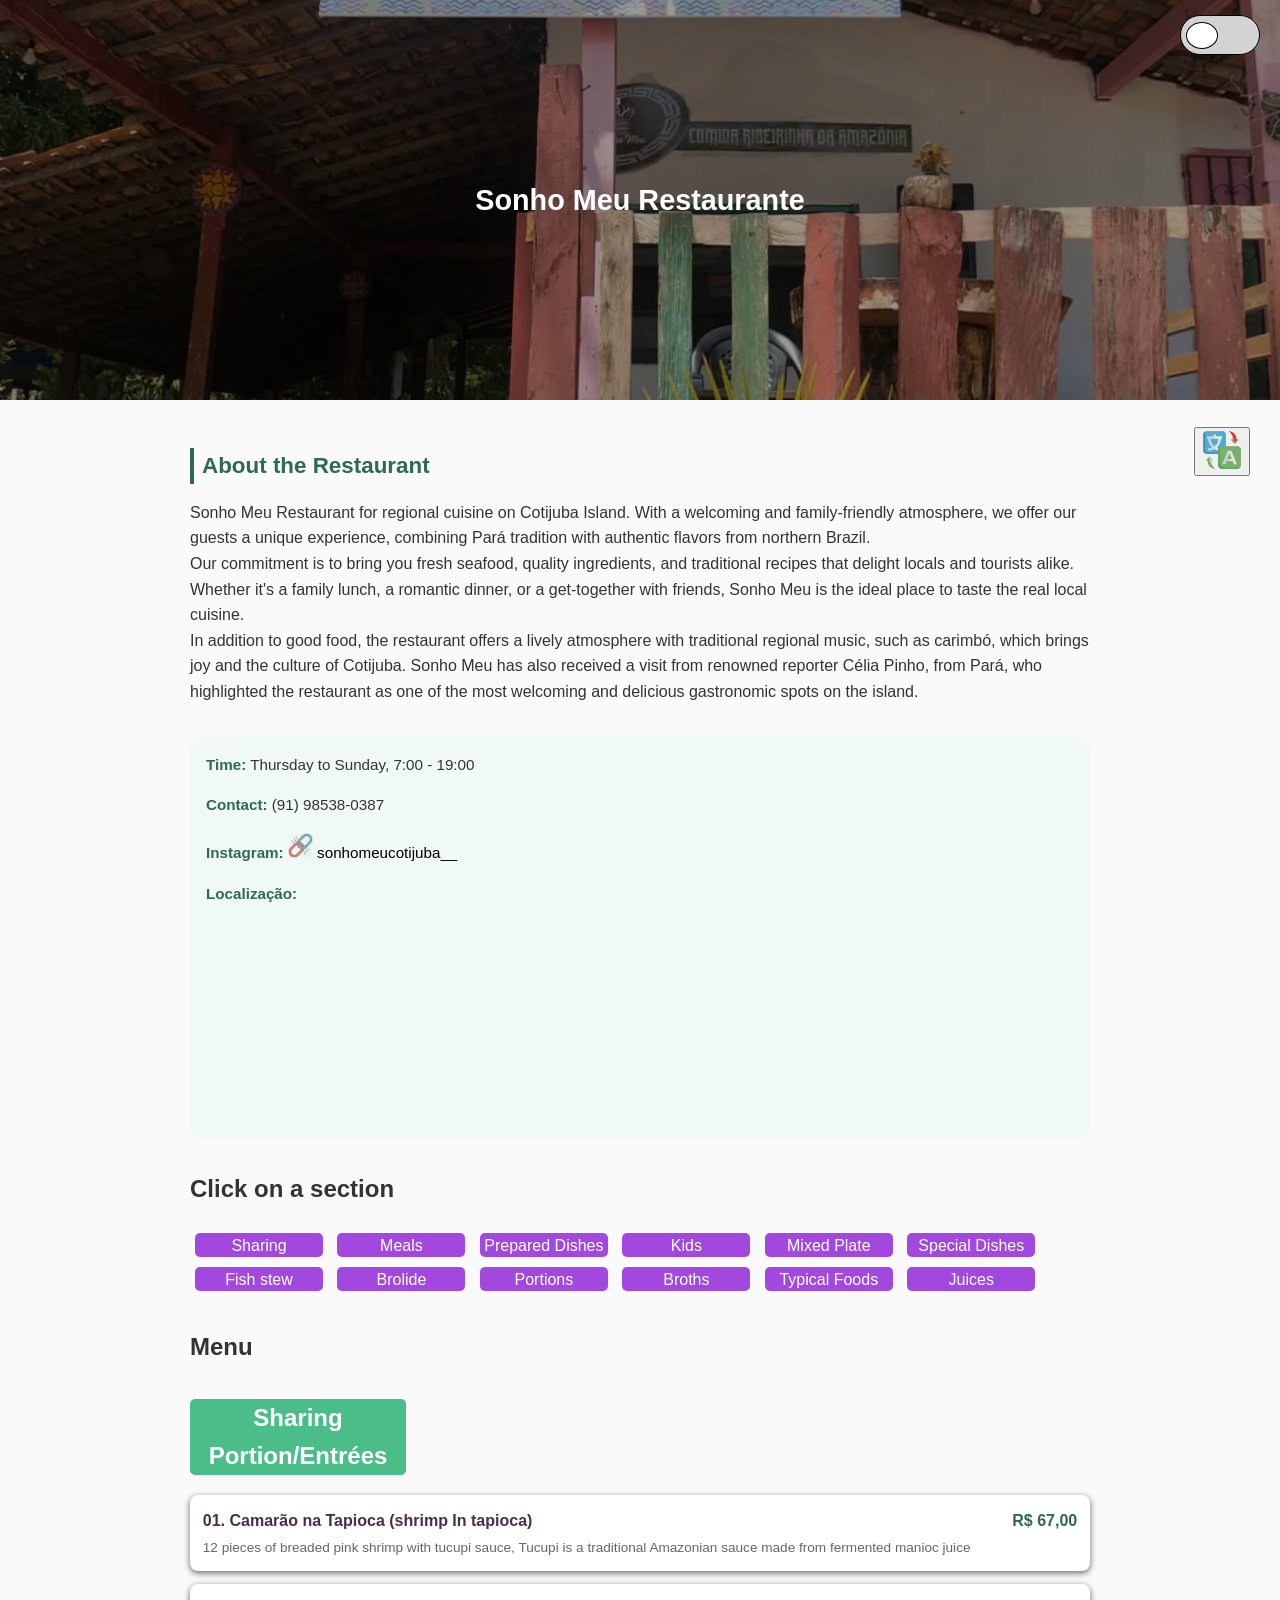
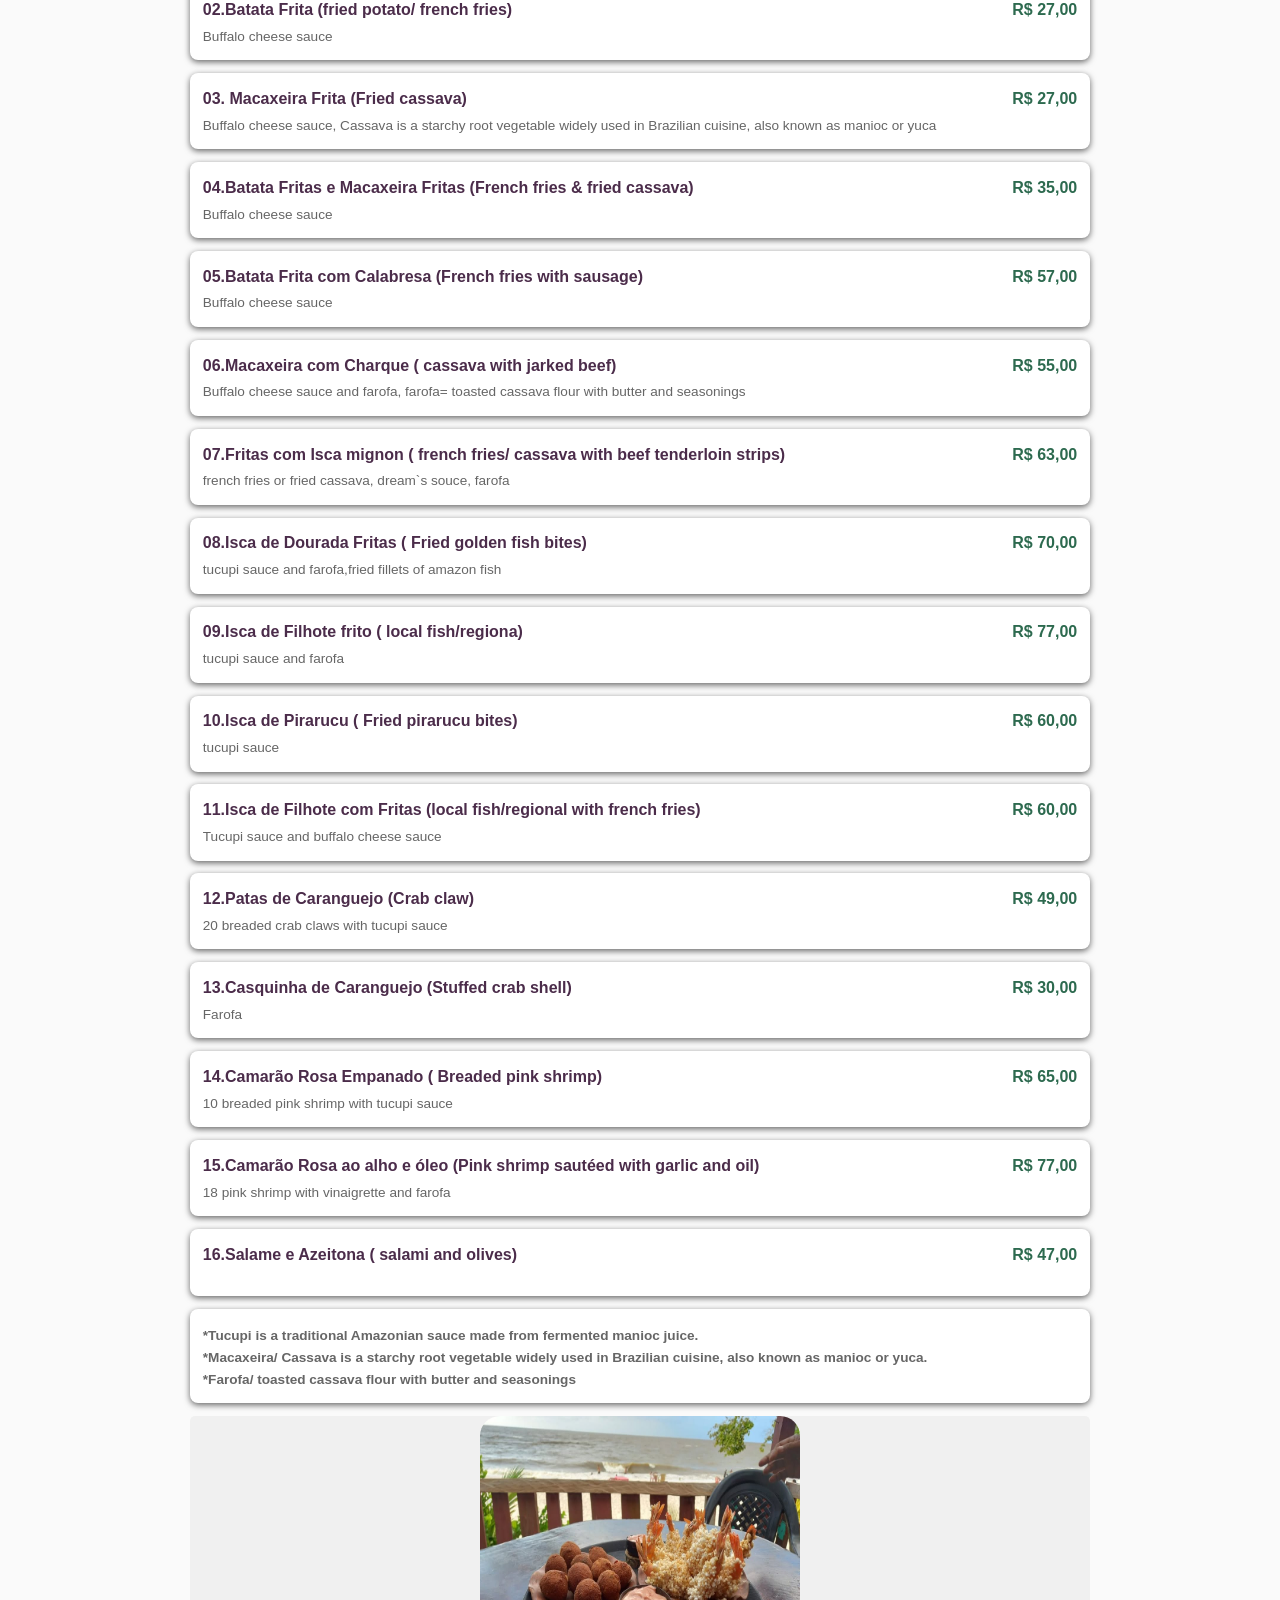
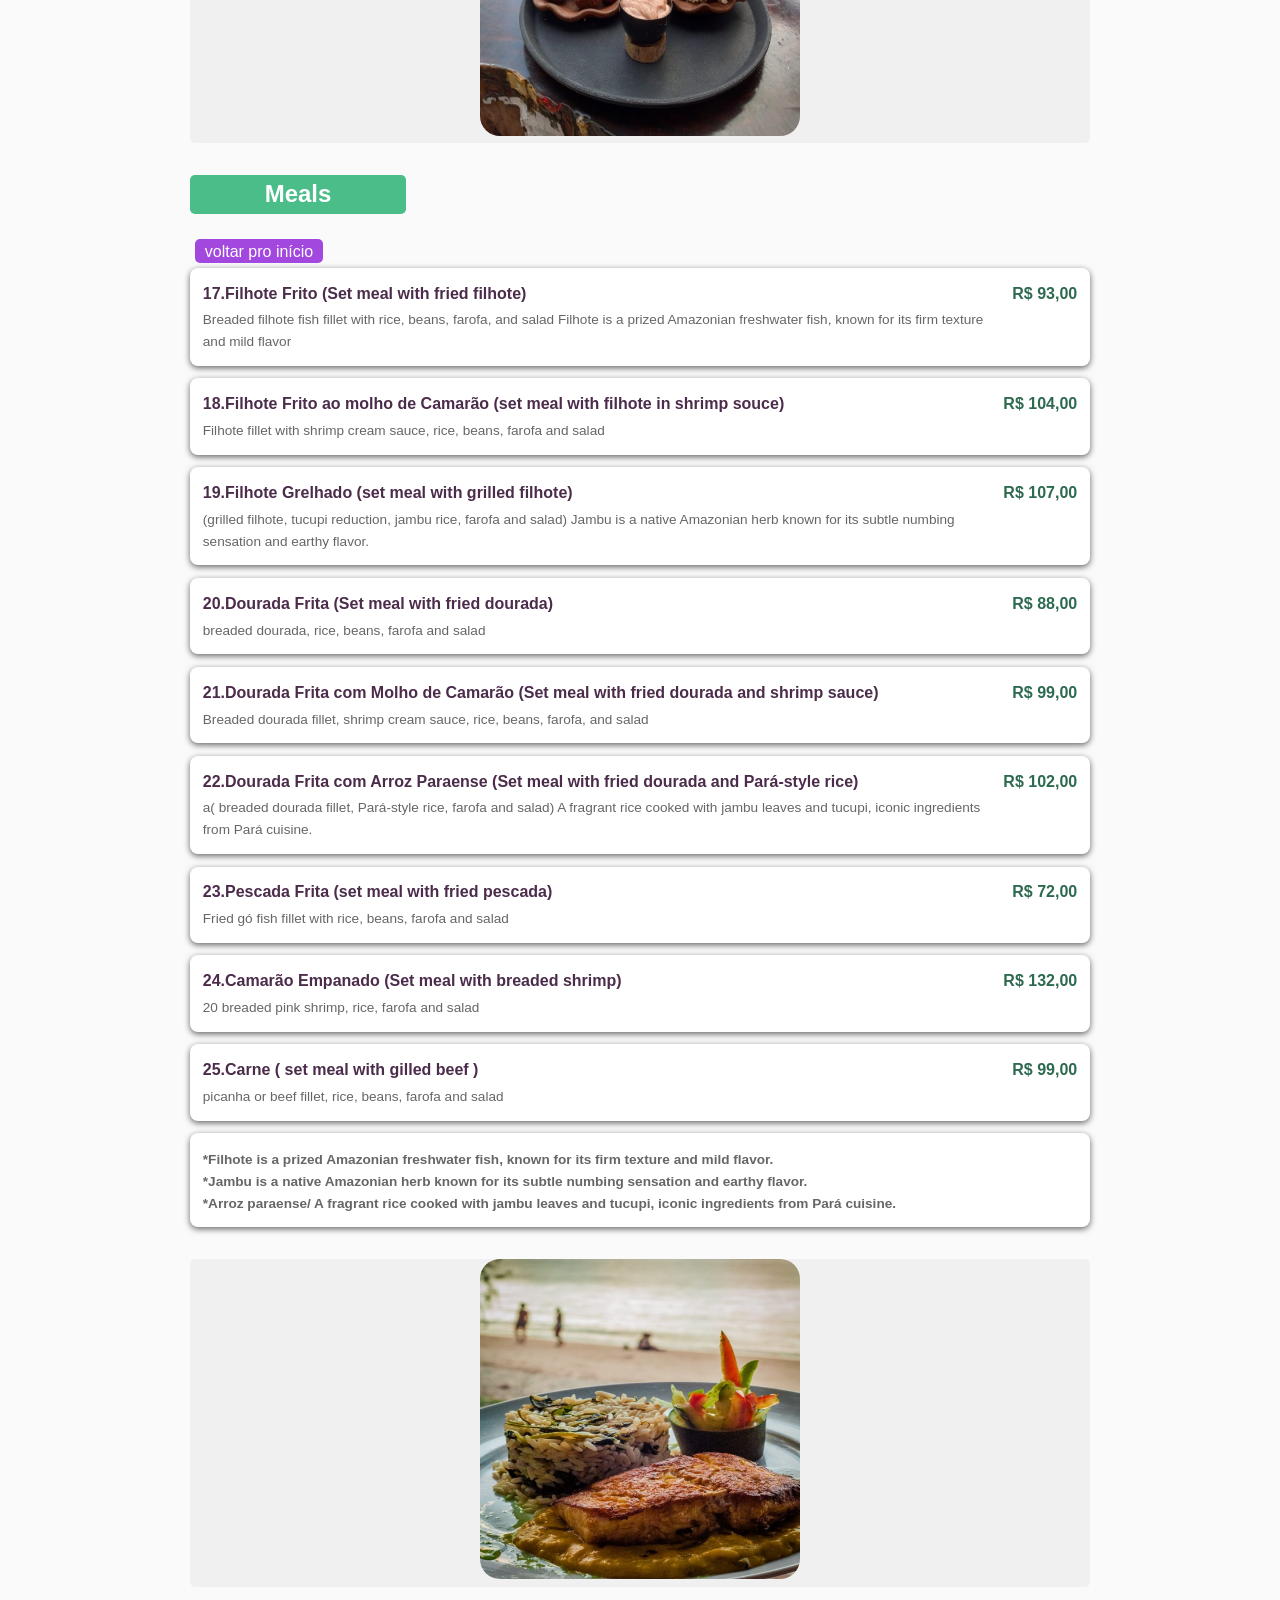
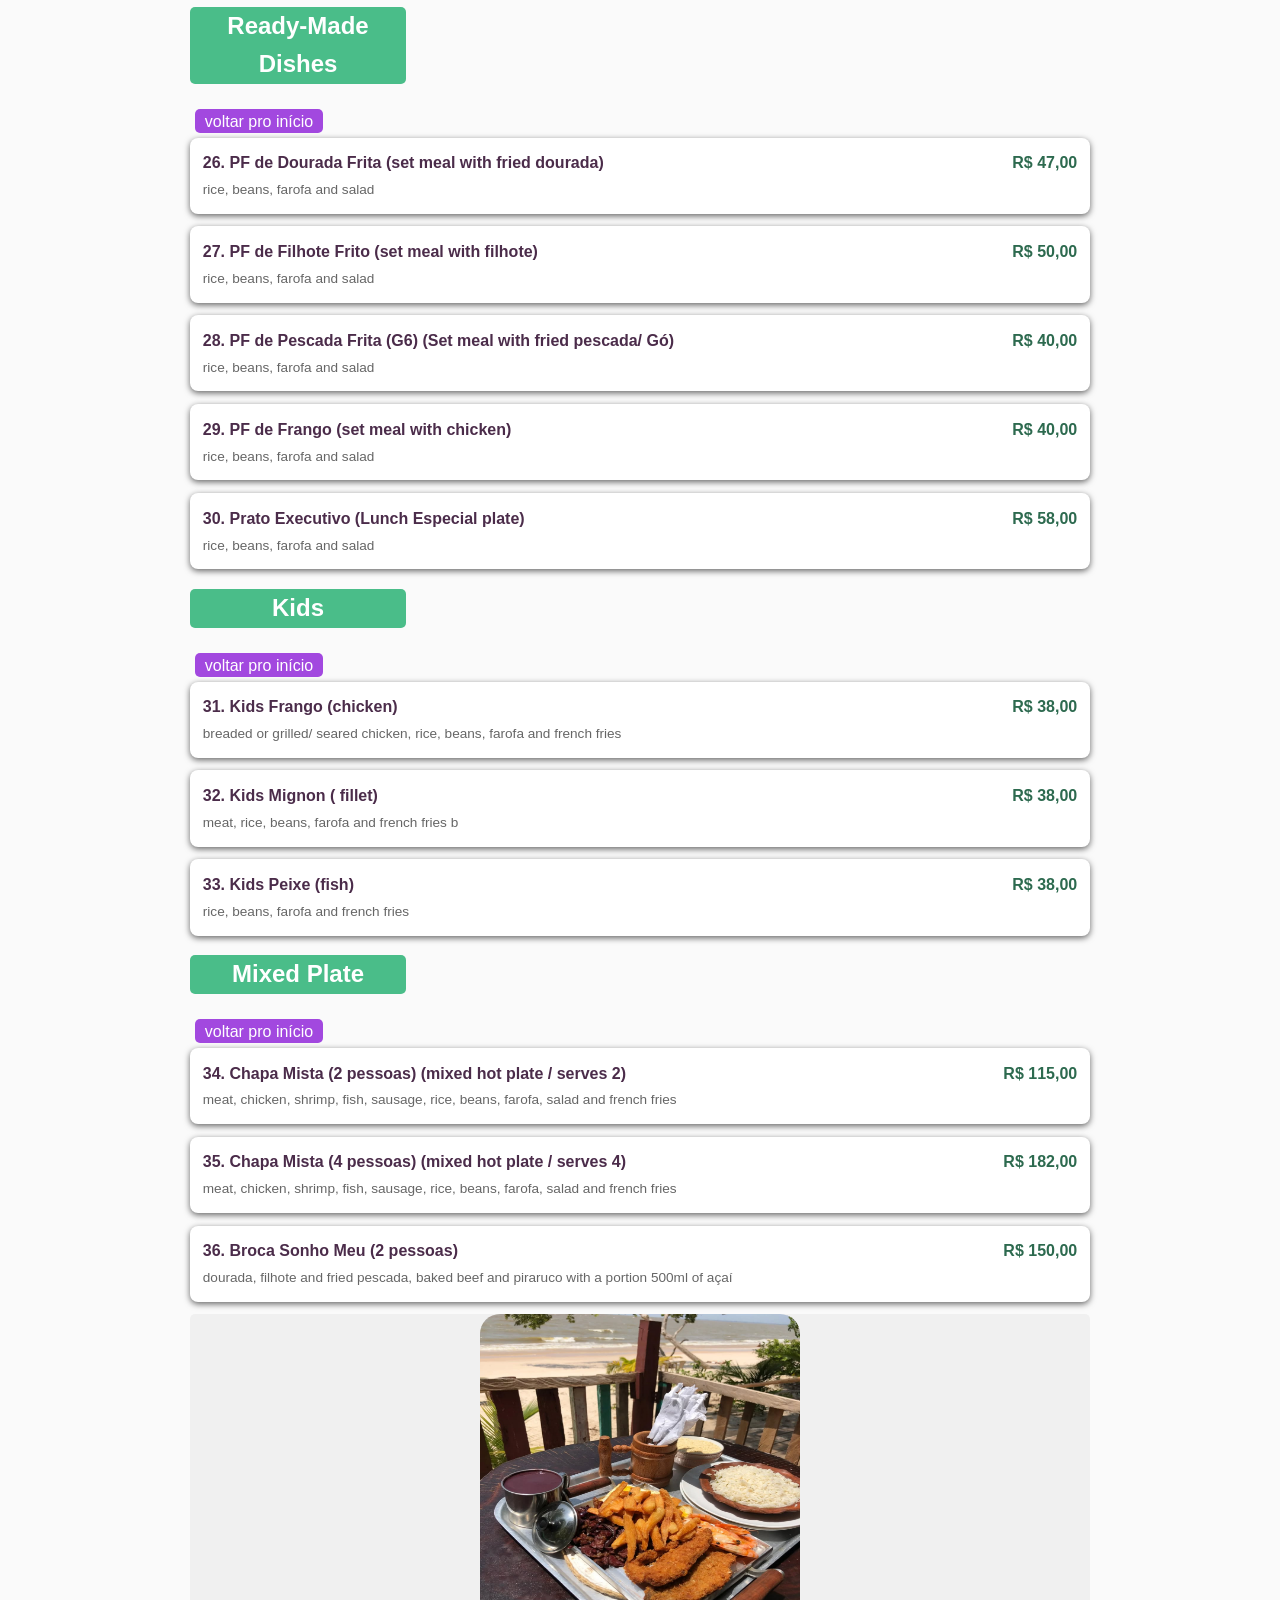
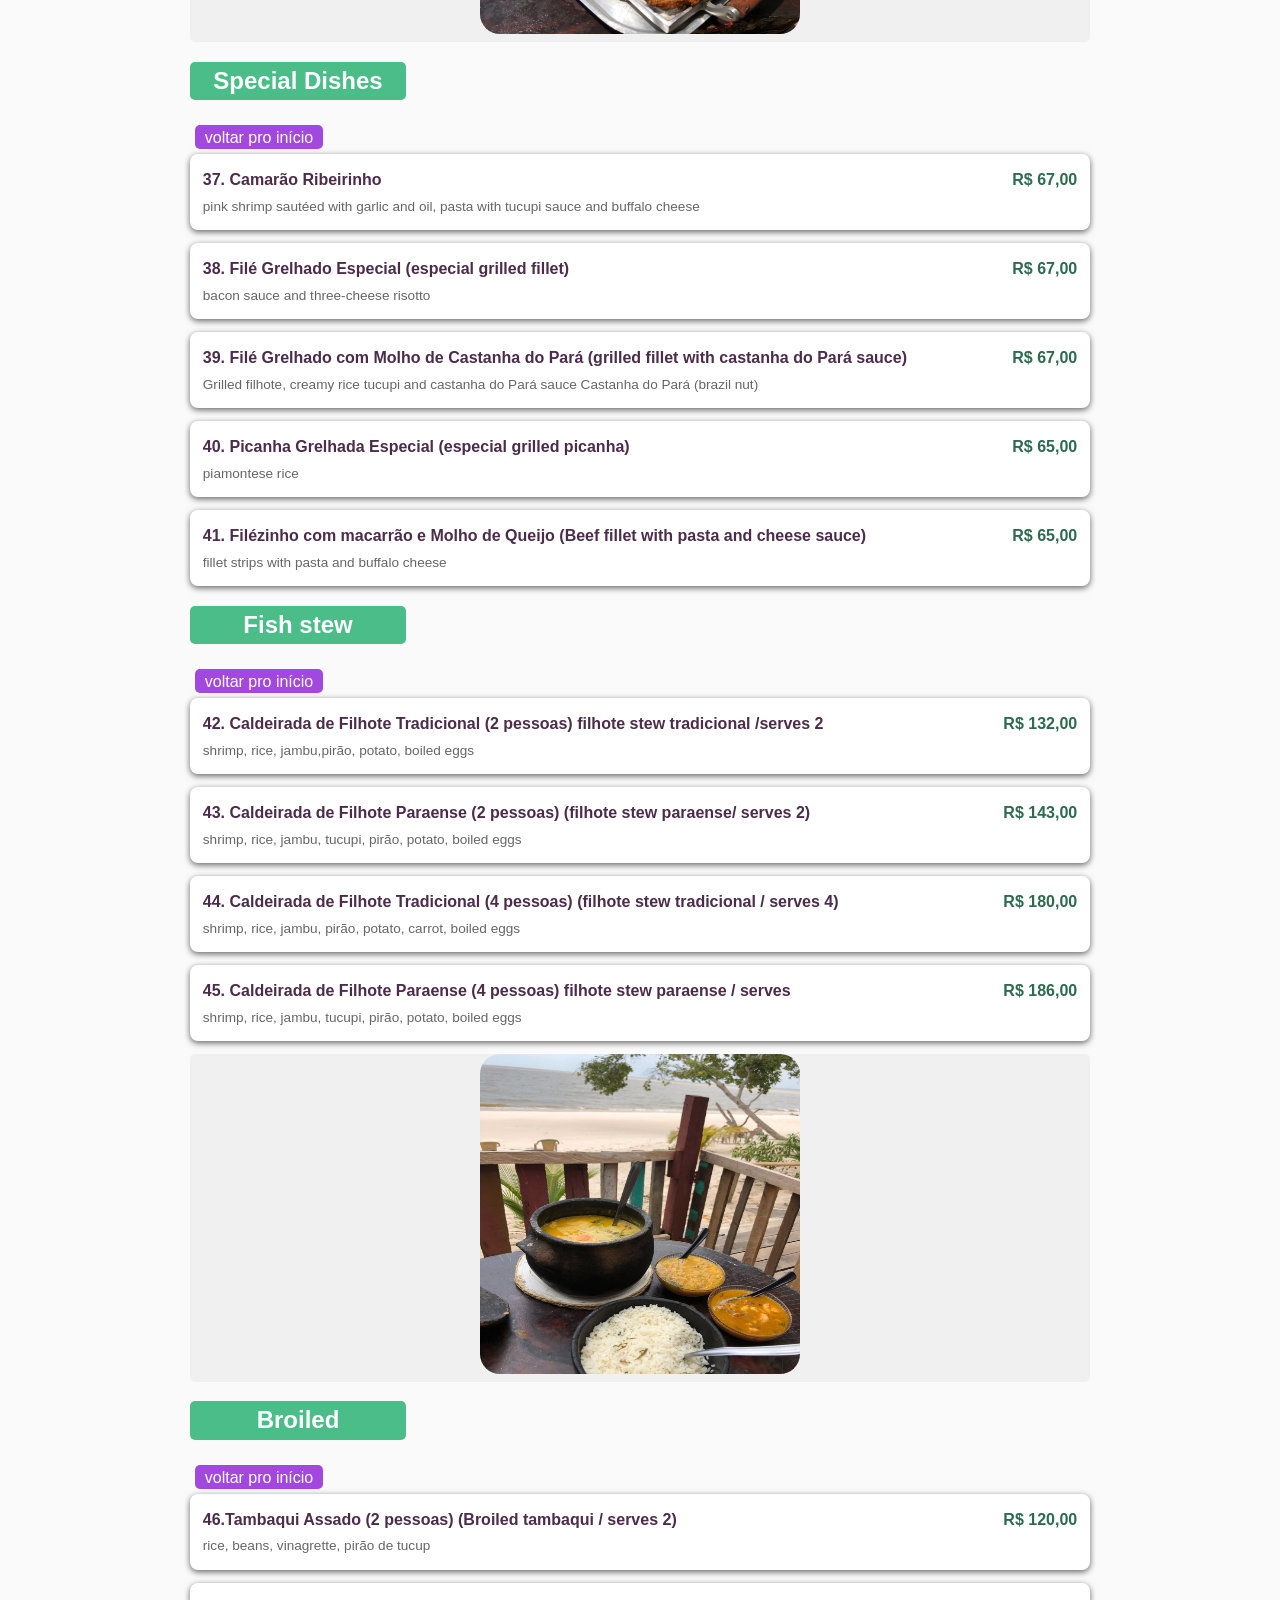
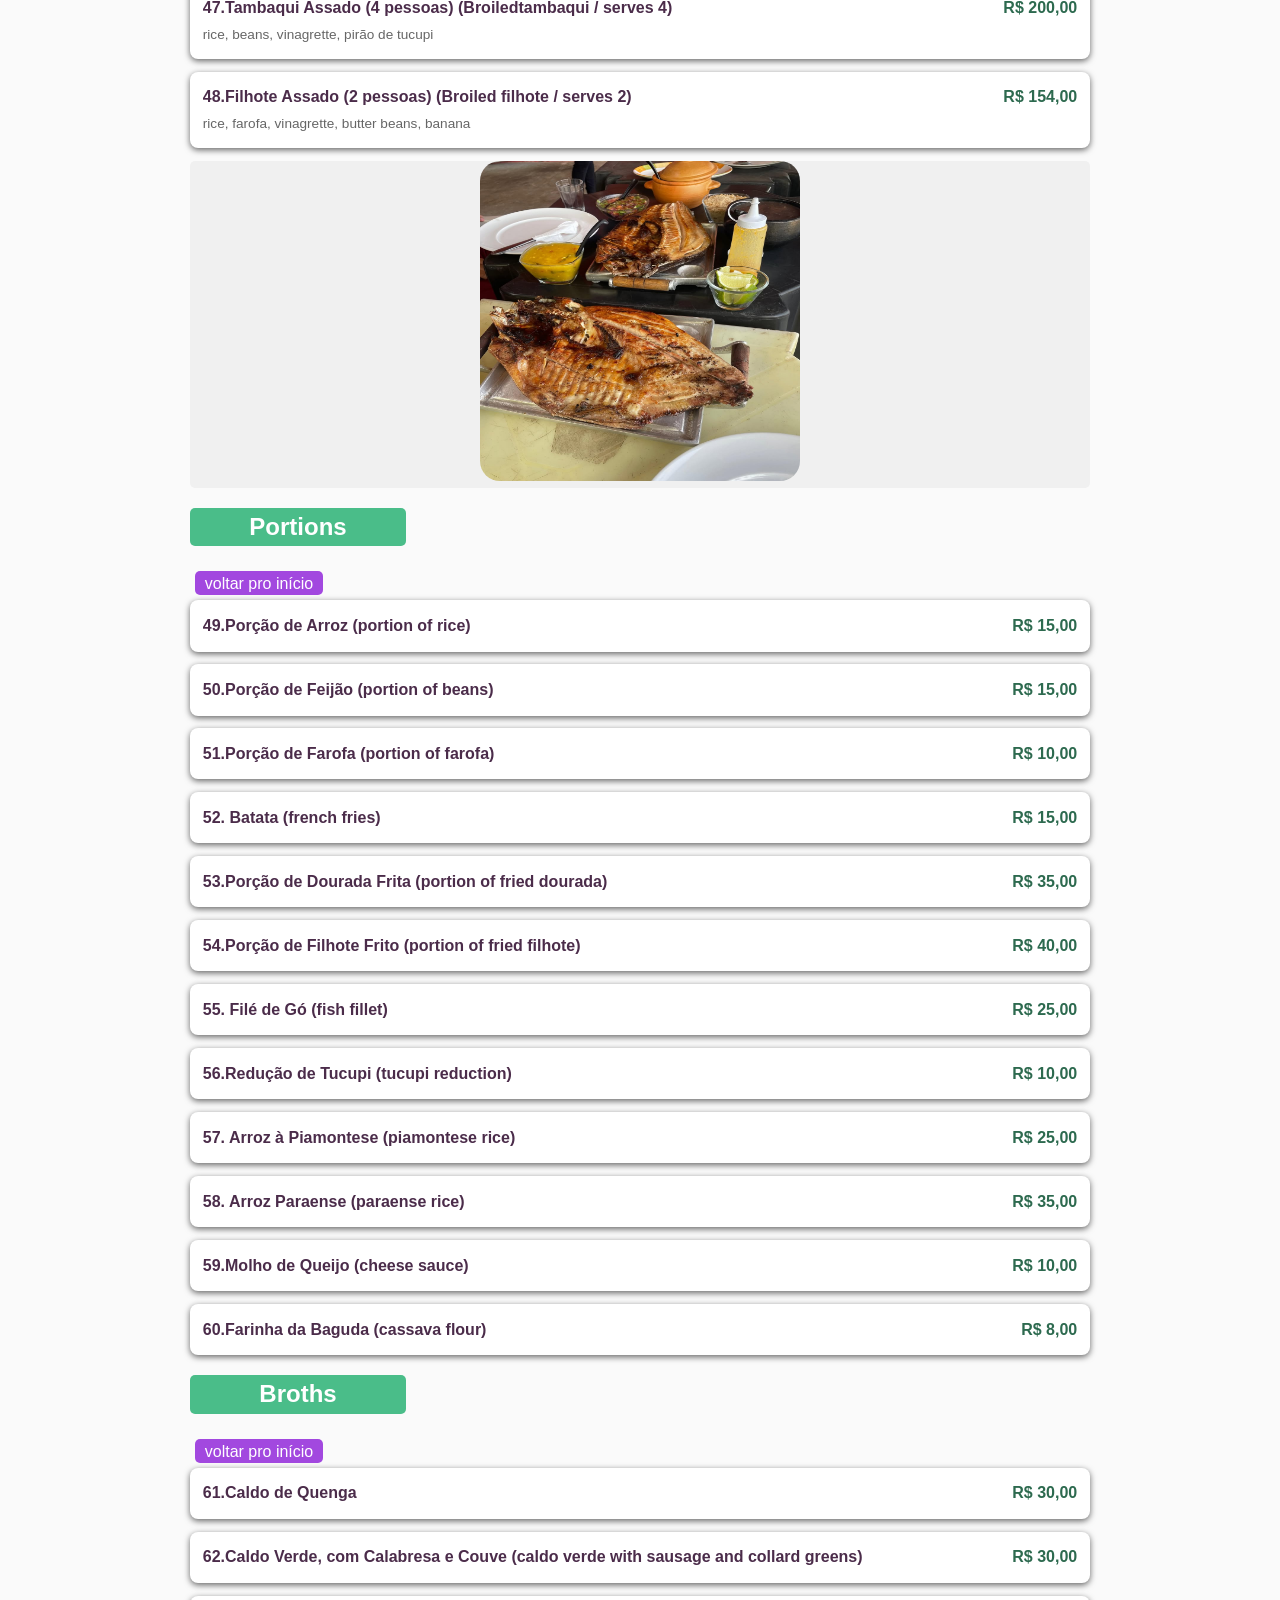
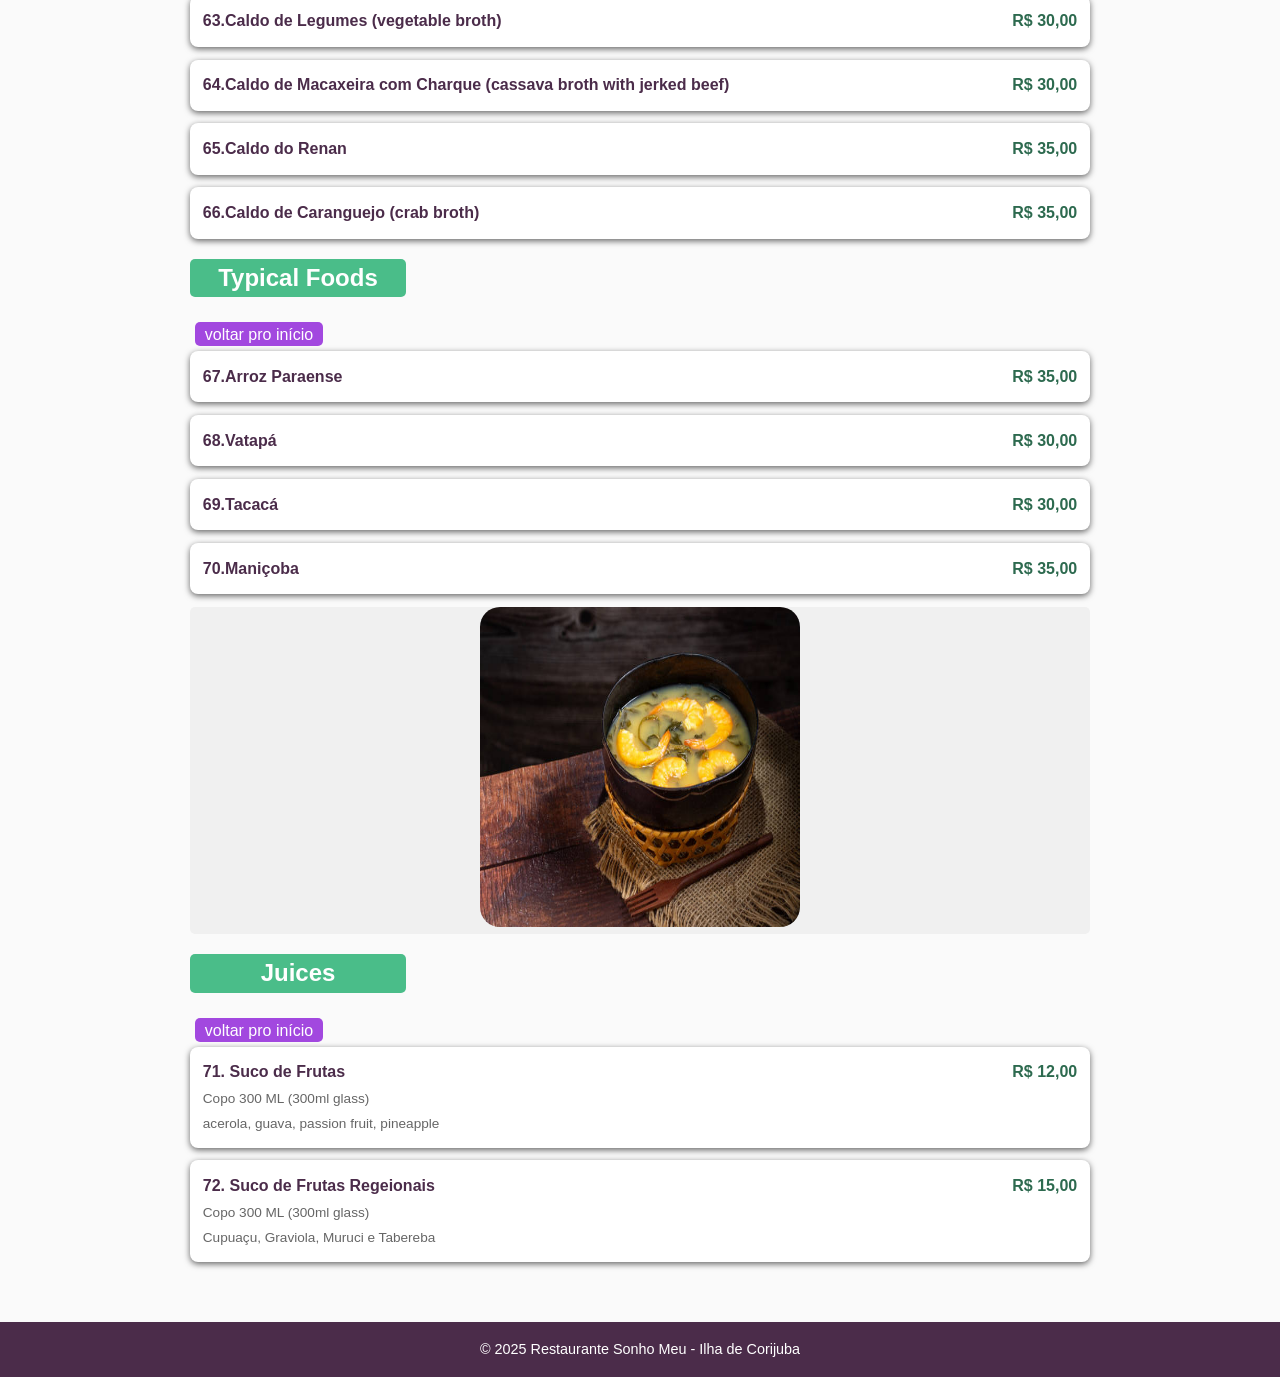
==== restaurantes/res1(versão ingles).html @ 06e5417c "versao2" ====
<!DOCTYPE html>
<html lang="pt-BR">

<head>
    <meta charset="UTF-8">
    <meta name="viewport" content="width=device-width, initial-scale=1.0">
    <link rel="stylesheet" href="../estilos/style(1).css">
    <link rel="stylesheet" href="../estilos/res1.css">
      <link rel="shortcut icon" href="../imagem/icone_ilha.webp">
    <title>Sonho Meu Restaurante</title>
</head>

<body>
    <button class="btnDarkMode">
        <span class="circle"></span>
    </button>

    <header>
        <h1>Sonho Meu Restaurante</h1>
    </header>

  <button class="icone_tradução"><a href="res1(1).html"><img  style="   width: 3em;
    height: 3em;" src="../imagem/icone_traducao-removebg-preview.png" alt=""></a></button>

    <div class="container">
        <!-- História -->
        <section class="history">
            <h2>About the Restaurant</h2>
            <p>
               Sonho Meu Restaurant  for regional cuisine on Cotijuba Island. With a welcoming and family-friendly atmosphere, we offer our guests a unique experience, combining Pará tradition with authentic flavors from northern Brazil. <br>

              Our commitment is to bring you fresh seafood, quality ingredients, and traditional recipes that
delight locals and tourists alike. Whether it's a family lunch, a romantic dinner, or a get-together with friends,
Sonho Meu is the ideal place  to taste the real local cuisine. <br>


                In addition to good food, the restaurant offers a lively atmosphere with traditional regional music, such as carimbó, which brings joy and the culture of Cotijuba.

             Sonho Meu has also received a visit from renowned reporter Célia Pinho, from Pará, who highlighted the
restaurant as one of the most welcoming and delicious gastronomic spots on the island.

            </p>
        </section>

        <!-- Informações -->
        <section class="info">
            <div><strong>Time:</strong> Thursday to Sunday, 7:00 - 19:00</div>
            <div><strong>Contact:</strong> (91) 98538-0387</div>
            <div><strong> Instagram:</strong>   <a class="instagram" href="https://www.instagram.com/sonhomeucotijuba__/"
                     target="_blank"  >  <img src="../imagem/link-quebrado-1921749-1627441.webp" alt="" width="25em" height="25em">   sonhomeucotijuba__</a></div>
            <div><strong>Localização:</strong></div>
            <iframe
                src="https://www.google.com/maps/embed?pb=!1m18!1m12!1m3!1d3988.912061819131!2d-48.555133124119116!3d-1.2212240355603712!2m3!1f0!2f0!3f0!3m2!1i1024!2i768!4f13.1!3m3!1m2!1s0x92a46e2f3e67f0e1%3A0x65326433aa85cadb!2sSonho%20Meu!5e0!3m2!1spt-BR!2sbr!4v1761140699485!5m2!1spt-BR!2sbr"
                width="600" height="450" style="border:0;" allowfullscreen="" loading="lazy"
                referrerpolicy="no-referrer-when-downgrade"></iframe>
        </section>
        <div id="voltar"></div>

        <!-- Cardápio -->

        <h2>Click on a section</h2>
        <a class="escolha" href="#anchor">Sharing</a>
        <a class="escolha" href="#refei">Meals</a>
        <a class="escolha" href="#eitos">Prepared Dishes </a>
        <a class="escolha" href="#kids">Kids</a>
        <a class="escolha" href="#mista">Mixed Plate</a>
        <a class="escolha" href="#especial">Special Dishes</a>
        <a class="escolha" href="#caldeirada">Fish stew</a>
        <a class="escolha" href="#assados">Brolide</a>
        <a class="escolha" href="#porcoes">Portions</a>
        <a class="escolha" href="#caldo">Broths</a>
        <a class="escolha" href="#tipicas">Typical Foods</a>
        <a class="escolha" href="#sucos">Juices</a>




        <section id="escolha"></section>
        <section class="menu-section">
            <h2>Menu</h2>


        </section>
        <div id="anchor"></div>


        <h2 id="petiscos" class="nova">Sharing Portion/Entrées</h2>
        <div class="menu-item">
            <div>
                <h3 class="menu-item-h3">01. Camarão na Tapioca (shrimp In tapioca)</h3>
                <p class="menu-item-p"> 12 pieces of breaded pink shrimp with
                    tucupi sauce, Tucupi is a traditional Amazonian sauce made from fermented manioc juice</p>
            </div>
            <span class="price">R$ 67,00</span>
        </div>

        <div class="menu-item">
            <div>
                <h3 class="menu-item-h3" >02.Batata Frita (fried potato/ french fries)</h3>
                <p class="menu-item-p"> Buffalo cheese sauce</p>
            </div>
            <span class="price">R$ 27,00 </span>
        </div>

        <div class="menu-item">
            <div>
                <h3 class="menu-item-h3">03. Macaxeira Frita (Fried cassava)</h3>
                <p class="menu-item-p">Buffalo cheese sauce, Cassava is a starchy root vegetable widely used in Brazilian cuisine, also
                    known as manioc or yuca</p>
            </div>
            <span class="price">R$ 27,00</span>
        </div>
        <div class="menu-item">
            <div>
                <h3 class="menu-item-h3">04.Batata Fritas e Macaxeira Fritas (French fries & fried cassava) </h3>
                <p class="menu-item-p"> Buffalo cheese sauce </p>
            </div>
            <span class="price">R$ 35,00</span>
        </div>
        <div class="menu-item">
            <div>
                <h3 class="menu-item-h3">05.Batata Frita com Calabresa (French fries with sausage)</h3>
                <p class="menu-item-p">Buffalo cheese sauce</p>
            </div>
            <span class="price">R$ 57,00</span>
        </div>
        <div class="menu-item">
            <div>
                <h3 class="menu-item-h3" >06.Macaxeira com Charque ( cassava with jarked beef)</h3>
                <p class="menu-item-p">Buffalo cheese sauce and farofa, farofa= toasted cassava flour with butter and
                    seasonings</p>
            </div>
            <span class="price">R$ 55,00</span>
        </div>

        <div class="menu-item">
            <div>
                <h3 class="menu-item-h3">07.Fritas com Isca mignon ( french fries/ cassava with beef tenderloin strips) </h3>
                <p class="menu-item-p">french fries or fried cassava, dream`s souce,
                    farofa
                </p>
            </div>
            <span class="price">R$ 63,00</span>

        </div>
        <div class="menu-item">
            <div>
                <h3 class="menu-item-h3">08.Isca de Dourada Fritas ( Fried golden fish bites) </h3>
                <p class="menu-item-p">tucupi sauce and farofa,fried fillets of amazon fish </p>
            </div>
            <span class="price">R$ 70,00</span>
        </div>
        <div class="menu-item">


            <div>
                <h3 class="menu-item-h3">09.Isca de Filhote frito ( local fish/regiona) </h3>
                <p class="menu-item-p">tucupi sauce and farofa </p>
            </div>
            <span class="price">R$ 77,00</span>
        </div>

        <div class="menu-item">
            <div>
                <h3 class="menu-item-h3">10.Isca de Pirarucu ( Fried pirarucu bites) </h3>
                <p class="menu-item-p">tucupi sauce </p>
            </div>
            <span class="price">R$ 60,00</span>
        </div>

        <div class="menu-item">
            <div>
                <h3 class="menu-item-h3" > 11.Isca de Filhote com Fritas (local fish/regional with french fries) </h3>
                <p class="menu-item-p"> Tucupi sauce and buffalo cheese sauce
                </p>
            </div>
            <span class="price">R$ 60,00</span>
        </div>

        <div class="menu-item">
            <div>
                <h3 class="menu-item-h3">12.Patas de Caranguejo (Crab claw)</h3>
                <p class="menu-item-p"> 20 breaded crab claws with tucupi sauce</p>
            </div>
            <span class="price">R$ 49,00</span>
        </div>

        <div class="menu-item">
            <div>
                <h3 class="menu-item-h3">13.Casquinha de Caranguejo (Stuffed crab shell) </h3>
                <p class="menu-item-p">Farofa </p>
            </div>
            <span class="price">R$ 30,00</span>
        </div>

        <div class="menu-item">
            <div>
                <h3 class="menu-item-h3">14.Camarão Rosa Empanado ( Breaded pink shrimp) </h3>
                <p class="menu-item-p"> 10 breaded pink shrimp with tucupi sauce</p>
            </div>
            <span class="price">R$ 65,00</span>
        </div>
        <div class="menu-item">
            <div>
                <h3 class="menu-item-h3">15.Camarão Rosa ao alho e óleo (Pink shrimp sautéed with garlic and oil)</h3>
                <p class="menu-item-p">18 pink shrimp with vinaigrette and farofa </p>
            </div>
            <span class="price">R$ 77,00</span>
        </div>


        <div class="menu-item">
            <div>
                <h3 class="menu-item-h3">16.Salame e Azeitona ( salami and olives) </h3>
                <p> </p>
            </div>
            <span class="price">R$ 47,00</span>
        </div>
        <div class="menu-item">
            <div>
                <h3 class="menu-item-p" >*Tucupi is a traditional Amazonian sauce made from fermented manioc juice. <br>
                    *Macaxeira/ Cassava is a starchy root vegetable widely used in Brazilian cuisine, also known as
                    manioc
                    or yuca. <br>
                    *Farofa/ toasted cassava flour with butter and seasonings </h3>
            </div>
        </div>



        <div id="fotos">
            <img src="../imagem/tapioca.jpg" alt="fotos_comidas">
        </div>
        <div id="refei"></div>
        <section class="menu-section">


            <h2 id="refeição" class="nova">Meals</h2> <a class="escolha" href="#voltar">voltar pro início</a>
            <div class="menu-item">
                <div>
                    <h3 class="menu-item-h3">17.Filhote Frito (Set meal with fried filhote) </h3>
                    <p class="menu-item-p">Breaded filhote fish fillet with rice, beans, farofa,
                        and salad Filhote is a prized Amazonian freshwater fish, known for its firm texture and mild
                        flavor </p>
                </div>
                <span class="price">R$ 93,00</span>
            </div>

            <div>
                <div class="menu-item">
                    <div>
                        <h3 class="menu-item-h3">18.Filhote Frito ao molho de Camarão (set meal with filhote in shrimp souce) </h3>
                        <p class="menu-item-p">Filhote fillet with shrimp cream sauce,
                            rice, beans, farofa and salad</p>
                    </div>
                    <span class="price">R$ 104,00</span>
                </div>


                <div>
                    <div class="menu-item">
                        <div>
                            <h3 class="menu-item-h3">19.Filhote Grelhado (set meal with grilled filhote)</h3>
                            <p class="menu-item-p"> (grilled filhote, tucupi
                                reduction, jambu rice, farofa and salad) Jambu is a native Amazonian herb known for its
                                subtle numbing sensation and
                                earthy flavor.</p>
                        </div>
                        <span class="price">R$ 107,00</span>
                    </div>


                    <div>
                        <div class="menu-item">
                            <div>
                                <h3 class="menu-item-h3">20.Dourada Frita (Set meal with fried dourada) </h3>
                                <p class="menu-item-p">breaded dourada, rice, beans, farofa and salad
                                </p>
                            </div>
                            <span class="price">R$ 88,00</span>
                        </div>


                        <div>
                            <div class="menu-item">
                                <div>
                                    <h3 class="menu-item-h3">21.Dourada Frita com Molho de Camarão (Set meal with fried dourada and shrimp
                                        sauce) </h3>
                                    <p class="menu-item-p">Breaded dourada fillet, shrimp
                                        cream sauce, rice, beans, farofa, and salad</p>
                                </div>
                                <span class="price">R$ 99,00</span>
                            </div>

                            <div>
                                <div class="menu-item">
                                    <div>
                                        <h3 class="menu-item-h3">22.Dourada Frita com Arroz Paraense (Set meal with fried dourada and
                                            Pará-style rice) </h3>
                                        <p class="menu-item-p"> a( breaded dourada fillet, Pará-style rice,
                                            farofa and salad) A fragrant rice cooked with jambu leaves and tucupi,
                                            iconic ingredients from Pará cuisine.</p>
                                    </div>
                                    <span class="price">R$ 102,00</span>
                                </div>

                                <div>
                                    <div class="menu-item">
                                        <div>
                                            <h3 class="menu-item-h3">23.Pescada Frita (set meal with fried pescada) </h3>
                                            <p class="menu-item-p">Fried gó fish fillet with rice, beans, farofa and salad
                                            </p>
                                        </div>
                                        <span class="price">R$ 72,00</span>
                                    </div>

                                    <div>
                                        <div class="menu-item">
                                            <div>
                                                <h3 class="menu-item-h3">24.Camarão Empanado (Set meal with breaded shrimp)</h3>
                                                <p class="menu-item-p">20 breaded pink shrimp,
                                                    rice, farofa and salad
                                                </p>
                                            </div>
                                            <span class="price">R$ 132,00</span>
                                        </div>

                                        <div>
                                            <div class="menu-item">
                                                <div>
                                                    <h3 class="menu-item-h3">25.Carne ( set meal with gilled beef ) </h3>
                                                    <p class="menu-item-p">picanha or beef fillet, rice, beans, farofa and
                                                        salad
                                                    </p>
                                                </div>
                                                <span class="price">R$ 99,00</span>
                                            </div>

                                            <div class="menu-item">

                                                <h3  class="menu-item-p">*Filhote is a prized Amazonian freshwater fish, known for its firm
                                                    texture and mild flavor.
                                                    <br>
                                                    *Jambu is a native Amazonian herb known for its subtle numbing
                                                    sensation and earthy flavor.
                                                    <br>
                                                    *Arroz paraense/ A fragrant rice cooked with jambu leaves and
                                                    tucupi, iconic ingredients from Pará cuisine.
                                                </h3>
                                            </div>
                                        </div>
                                    </div>

                                    <div id="eitos"></div>



        </section>
        <div id="fotos">
            <img src="../imagem/file.jpg" alt="fotos_comidas">
        </div>

        <h2 id="pratosFeitos" class="nova">Ready-Made Dishes</h2>
        <a class="escolha" href="#voltar">voltar pro início</a>
        <div>
            <div class="menu-item">
                <div>
                    <h3 class="menu-item-h3"> 26. PF de Dourada Frita (set meal with fried dourada)</h3>
                    <p class="menu-item-p"> rice, beans, farofa and salad
                    </p>
                </div>
                <span class="price">R$ 47,00</span>
            </div>
            <div class="menu-item">
                <div>
                    <h3 class="menu-item-h3"> 27. PF de Filhote Frito (set meal with filhote)</h3>
                    <p class="menu-item-p">rice, beans, farofa and salad
                    </p>
                </div>
                <span class="price">R$ 50,00</span>
            </div>
            <div class="menu-item">
                <div>
                    <h3 class="menu-item-h3"> 28. PF de Pescada Frita (G6) (Set meal with fried pescada/ Gó) </h3>
                    <p class="menu-item-p"> rice, beans, farofa and salad
                    </p>
                </div>
                <span class="price">R$ 40,00</span>
            </div>

        </div>
        <div class="menu-item">
            <div>
                <h3 class="menu-item-h3"> 29. PF de Frango (set meal with chicken) </h3>
                <p class="menu-item-p"> rice, beans, farofa and salad
                </p>
            </div>
            <span class="price">R$ 40,00</span>
        </div>


        <div class="menu-item">
            <div>
                <h3 class="menu-item-h3"> 30. Prato Executivo (Lunch Especial plate) </h3>
                <p class="menu-item-p"> rice, beans, farofa and salad
                </p>
            </div>
            <span class="price">R$ 58,00</span>
        </div>

        <div id="kids" class="nova"></div>


        </section>
        <h2 id="kids" class="nova">Kids </h2>
        <a class="escolha" href="#voltar">voltar pro início</a>
        <div class="menu-item">
            <div>
                <h3 class="menu-item-h3"> 31. Kids Frango (chicken)</h3>
                <p class="menu-item-p"> breaded or grilled/ seared chicken, rice,
                    beans, farofa and french fries</p>
            </div>
            <span class="price">R$ 38,00</span>
        </div>
        <div class="menu-item">
            <div>
                <h3 class="menu-item-h3"> 32. Kids Mignon ( fillet)</h3>
                <p class="menu-item-p"> meat, rice, beans, farofa and french fries b</p>
            </div>
            <span class="price">R$ 38,00</span>
        </div>
        <div class="menu-item">
            <div>
                <h3 class="menu-item-h3"> 33. Kids Peixe (fish)</h3>
                <p class="menu-item-p"> rice, beans, farofa and french fries </p>
            </div>
            <span class="price">R$ 38,00</span>
        </div>

        <div id="mista" class="nova"></div>

        <h2 id="chapaMista" class="nova">Mixed Plate </h2>
        <a class="escolha" href="#voltar">voltar pro início</a>
        <div class="menu-item">
            <div>
                <h3 class="menu-item-h3"> 34. Chapa Mista (2 pessoas) (mixed hot plate / serves 2) </h3>
                <p class="menu-item-p"> meat,
                    chicken, shrimp, fish, sausage, rice, beans, farofa, salad and french fries</p>
            </div>
            <span class="price">R$ 115,00</span>
        </div>
        <div class="menu-item">
            <div>
                <h3 class="menu-item-h3"> 35. Chapa Mista (4 pessoas) (mixed hot plate / serves 4) </h3>
                <p class="menu-item-p"> meat,
                    chicken, shrimp, fish, sausage, rice, beans, farofa, salad and french fries</p>
            </div>
            <span class="price">R$ 182,00</span>
        </div>
        <div class="menu-item">
            <div>
                <h3 class="menu-item-h3"> 36. Broca Sonho Meu (2 pessoas) </h3>
                <p class="menu-item-p"> dourada, filhote and fried pescada, baked beef and piraruco with a portion 500ml of
                    açaí </p>
            </div>
            <span class="price">R$ 150,00</span>

        </div>
        <div id="fotos">
            <img src="../imagem/chapa.jpg" alt="fotos_comidas">
        </div>
        <div id="especial"></div>

        <h2 id="pratosEspeciais" class="nova">Special Dishes </h2>
        <a class="escolha" href="#voltar">voltar pro início</a>
        <div class="menu-item">
            <div>
                <h3 class="menu-item-h3"> 37. Camarão Ribeirinho </h3>
                <p class="menu-item-p"> pink shrimp sautéed with garlic and oil, pasta with tucupi sauce and buffalo
                    cheese

                </p>
            </div>
            <span class="price">R$ 67,00</span>



        </div>
        <div class="menu-item">
            <div>
                <h3 class="menu-item-h3"> 38. Filé Grelhado Especial (especial grilled fillet) </h3>
                <p class="menu-item-p"> bacon sauce and three-cheese risotto </p>
            </div>
            <span class="price">R$ 67,00</span>


        </div>
        <div class="menu-item">
            <div>
                <h3 class="menu-item-h3"> 39. Filé Grelhado com Molho de Castanha do Pará (grilled fillet with castanha do
                    Pará sauce) </h3>
                <p class="menu-item-p"> Grilled filhote, creamy rice tucupi and castanha do Pará sauce
                    Castanha do Pará (brazil nut) </p>
            </div>
            <span class="price">R$ 67,00</span>


        </div>
        <div class="menu-item">
            <div>
                <h3 class="menu-item-h3"> 40. Picanha Grelhada Especial (especial grilled picanha)</h3>
                <p class="menu-item-p">piamontese rice </p>
            </div>
            <span class="price">R$ 65,00</span>


        </div>
        <div class="menu-item">
            <div>
                <h3 class="menu-item-h3"> 41. Filézinho com macarrão e Molho de Queijo (Beef fillet with pasta and cheese
                    sauce)</h3>
                <p class="menu-item-p"> fillet strips with pasta and buffalo
                    cheese </p>
            </div>
            <span class="price">R$ 65,00</span>


        </div>
        <div id="caldeirada" class="nova"></div>

        <h2 class="nova">Fish stew</h2>
        <a class="escolha" href="#voltar">voltar pro início</a>
        <div class="menu-item">
            <div>
                <h3 class="menu-item-h3"> 42. Caldeirada de Filhote Tradicional (2 pessoas) filhote stew tradicional /serves 2 </h3>
                <p class="menu-item-p"> shrimp, rice, jambu,pirão, potato,
                    boiled eggs</p>
            </div>
            <span class="price">R$ 132,00</span>


        </div>
        <div class="menu-item">
            <div>
                <h3 class="menu-item-h3"> 43. Caldeirada de Filhote Paraense (2 pessoas) (filhote stew paraense/ serves 2) </h3>
                <p class="menu-item-p">shrimp, rice, jambu,
                    tucupi, pirão, potato, boiled eggs </p>
            </div>
            <span class="price">R$ 143,00</span>


        </div>
        <div class="menu-item">
            <div>
                <h3 class="menu-item-h3"> 44. Caldeirada de Filhote Tradicional (4 pessoas) (filhote stew tradicional / serves 4) </h3>
                <p class="menu-item-p"> shrimp, rice, jambu,
                    pirão, potato, carrot, boiled eggs </p>
            </div>
            <span class="price">R$ 180,00</span>


        </div>
        <div class="menu-item">
            <div>
                <h3 class="menu-item-h3"> 45. Caldeirada de Filhote Paraense (4 pessoas) filhote stew paraense / serves </h3>
                <p class="menu-item-p"> shrimp, rice, jambu,
                     tucupi, pirão, potato, boiled eggs </p>
            </div>
            <span class="price">R$ 186,00</span>
        </div>
        <div id="fotos">
            <img src="../imagem/cozidos.jpg" alt="fotos_comidas">
        </div>

        <div id="assados" class="nova"></div>
        <h2 class="nova">Broiled </h2>
        <a class="escolha" href="#voltar">voltar pro início</a>
        <div class="menu-item">
            <div>
                <h3 class="menu-item-h3"> 46.Tambaqui Assado (2 pessoas) (Broiled tambaqui / serves 2) </h3>
                <p class="menu-item-p"> rice, beans, vinagrette, pirão de tucup </p>
            </div>
            <span class="price">R$ 120,00</span>
        </div>
        <div class="menu-item">
            <div>
                <h3 class="menu-item-h3"> 47.Tambaqui Assado (4 pessoas) (Broiledtambaqui / serves 4) </h3>
                <p class="menu-item-p"> rice, beans, vinagrette, pirão de tucupi </p>
            </div>
            <span class="price">R$ 200,00</span>
        </div>
        <div class="menu-item">
            <div>
                <h3 class="menu-item-h3"> 48.Filhote Assado (2 pessoas) (Broiled filhote / serves 2) </h3>
                <p class="menu-item-p"> rice, farofa, vinagrette,
                    butter beans, banana</p>
            </div>
            <span class="price">R$ 154,00</span>


        </div>

        <div id="fotos">
            <img src="../imagem/assados.jpg" alt="fotos_comidas">
        </div>
        <div id="porcoes" class="nova"></div>
        <h2 class="nova">Portions </h2>
        <a class="escolha" href="#voltar">voltar pro início</a>
        <div class="menu-item">
            <div>
                <h3 class="menu-item-h3"> 49.Porção de Arroz (portion of rice) </h3>

            </div>
            <span class="price">R$ 15,00 </span>
        </div>
        <div class="menu-item">
            <div>
                <h3 class="menu-item-h3"> 50.Porção de Feijão (portion of beans) </h3>

            </div>
            <span class="price">R$ 15,00</span>
        </div>
        <div class="menu-item">
            <div>
                <h3 class="menu-item-h3"> 51.Porção de Farofa (portion of farofa) </h3>

            </div>
            <span class="price">R$ 10,00</span>
        </div>
        <div class="menu-item">
            <div>
                <h3 class="menu-item-h3"> 52. Batata (french fries) </h3>

            </div>
            <span class="price">R$ 15,00</span>
        </div>
        <div class="menu-item">
            <div>
                <h3 class="menu-item-h3"> 53.Porção de Dourada Frita (portion of fried dourada) </h3>

            </div>
            <span class="price">R$ 35,00</span>
        </div>
        <div class="menu-item">
            <div>
                <h3 class="menu-item-h3"> 54.Porção de Filhote Frito (portion of fried filhote) </h3>

            </div>
            <span class="price">R$ 40,00</span>
        </div>
        <div class="menu-item">
            <div>
                <h3 class="menu-item-h3"> 55. Filé de Gó (fish fillet) </h3>

            </div>
            <span class="price">R$ 25,00</span>
        </div>
        <div class="menu-item">
            <div>
                <h3 class="menu-item-h3"> 56.Redução de Tucupi (tucupi reduction) </h3>

            </div>
            <span class="price">R$ 10,00</span>
        </div>

        <div class="menu-item">
            <div>
                <h3 class="menu-item-h3"> 57. Arroz à Piamontese (piamontese rice) </h3>

            </div>
            <span class="price">R$ 25,00</span>
        </div>
        <div class="menu-item">
            <div>
                <h3 class="menu-item-h3"> 58. Arroz Paraense (paraense rice) </h3>

            </div>
            <span class="price">R$ 35,00</span>
        </div>
        <div class="menu-item">
            <div>
                <h3 class="menu-item-h3"> 59.Molho de Queijo (cheese sauce) </h3>

            </div>
            <span class="price">R$ 10,00</span>
        </div>
        <div class="menu-item">
            <div>
                <h3 class="menu-item-h3"> 60.Farinha da Baguda (cassava flour)</h3>

            </div>
            <span class="price">R$ 8,00</span>
        </div>
        <div id="caldo"></div>
        <h2 id="caldos" class="nova">Broths </h2>
        <a class="escolha" href="#voltar">voltar pro início</a>
        <div class="menu-item">
            <div>
                <h3 class="menu-item-h3"> 61.Caldo de Quenga </h3>

            </div>
            <span class="price">R$ 30,00</span>
        </div>
        <div class="menu-item">
            <div>
                <h3 class="menu-item-h3"> 62.Caldo Verde, com Calabresa e Couve (caldo verde with sausage and collard greens)</h3>

            </div>
            <span class="price">R$ 30,00</span>

        </div>
        <div class="menu-item">
            <div>
                <h3 class="menu-item-h3"> 63.Caldo de Legumes (vegetable broth) </h3>

            </div>
            <span class="price">R$ 30,00</span>

        </div>
        <div class="menu-item">
            <div>
                <h3 class="menu-item-h3"> 64.Caldo de Macaxeira com Charque (cassava broth with jerked beef) </h3>

            </div>
            <span class="price">R$ 30,00</span>

        </div>
        <div class="menu-item">
            <div>
                <h3 class="menu-item-h3"> 65.Caldo do Renan </h3>

            </div>
            <span class="price">R$ 35,00</span>

        </div>

        <div class="menu-item">
            <div>
                <h3 class="menu-item-h3"> 66.Caldo de Caranguejo (crab broth) </h3>

            </div>
            <span class="price">R$ 35,00</span>

        </div>
        <div id="tipicas"></div>

        <h2 id="comidasTípicas" class="nova">Typical Foods </h2>
        <a class="escolha" href="#voltar">voltar pro início</a>
        <div class="menu-item">
            <div>
                <h3 class="menu-item-h3"> 67.Arroz Paraense </h3>

            </div>
            <span class="price">R$ 35,00</span>

        </div>

        <div class="menu-item">
            <div>
                <h3 class="menu-item-h3"> 68.Vatapá</h3>

            </div>
            <span class="price">R$ 30,00</span>

        </div>
        <div class="menu-item">
            <div>
                <h3 class="menu-item-h3"> 69.Tacacá</h3>

            </div>
            <span class="price">R$ 30,00</span>

        </div>
        <div class="menu-item">
            <div>
                <h3 class="menu-item-h3"> 70.Maniçoba</h3>

            </div>
            <span class="price">R$ 35,00</span>

        </div>

        <div id="fotos">
            <img src="../imagem/foto-tacaca.jpg" alt="fotos_comidas">
        </div>
        <h2 class="nova">Juices </h2>
        <a class="escolha" href="#voltar">voltar pro início</a>
        <div id="sucos"></div>

        <div class="menu-item">
            <div>
                <h3 class="menu-item-h3">71. Suco de Frutas </h3>
                <p class="menu-item-p"> Copo 300 ML (300ml glass)
                </p>
                <p class="menu-item-p" > acerola, guava, passion fruit, pineapple</p>

            </div>
            <span class="price">R$ 12,00</span>

        </div>
        <div class="menu-item">
            <div>
                <h3 class="menu-item-h3">72. Suco de Frutas Regeionais </h3>
                <p class="menu-item-p"> Copo 300 ML (300ml glass)
                </p >
                <p class="menu-item-p"> Cupuaçu, Graviola, Muruci e Tabereba </p>

            </div>
            <span class="price">R$ 15,00</span>

        </div>



    </div>

    <footer>
        © 2025 Restaurante Sonho Meu - Ilha de Corijuba
    </footer>
    <script type="module" src="../scripts/page1(1).js"></script>
    <script src="../scripts/rolagem(1).js"></script>
</body>

</html>
---- estilos/style(1).css ----
body {
  margin: 0;
  font-family: "Poppins", sans-serif;
  color: #333;
  transition: background .3s ease-in-out;
  /* background-color: black; */
  /*  PRECISO ADICIONAR UMA COR PRETA DIFERENTE PARA O MODO ESCURO  */
}

.btnDarkMode {
  min-width: 80px;
  min-height: 40px;
  border-radius: 20px;
  border: 1px solid black;
  position: absolute;
  top: 15px;
  right: 20px;
  background-color: lightGray;
  color: white;
  z-index: 1;
  transition: all ease-in-out .3s;
}

.circle {
  min-width: 30px;
  min-height: 25px;
  border: 1px solid black;
  border-radius: 50%;
  position: absolute;
  top: 6px;
  left: 5px;
  background-color: white;
  transition: all .3s ease-in-out;
}

.eventBtn {
  background-color: lightgreen;
}

.eventBtnCircle {
  left: 40px;
}

.hero {
  height: 80vh;
  background: url("../imagem/praia.jpg") no-repeat center center/cover;
  display: flex;
  flex-direction: column;
  justify-content: center;
  align-items: center;
  text-align: center;
  color: #fff;
  position: relative;
}

.hero::after {
  content: "";
  position: absolute;
  top: 0;
  left: 0;
  right: 0;
  bottom: 0;
  background: rgba(0, 0, 0, 0.619);
}

.hero-conteudo {
  z-index: 2;
}

.hero h1 {
  font-size: 2.5rem;
  margin: 0 0 1rem;
}

.hero p {
  font-size: 1.2rem;
  margin-bottom: 2rem;
}

.ver-restaurante {
  background-color: #2d6a4f;
  color: white;
  padding: 0.9rem 1.6rem;
  border-radius: 8px;
  font-size: 1rem;
  cursor: pointer;
  transition: background 0.3s;
}
.btn:hover {
  background-color: #24543e;
}

.ver-restaurante {
  text-decoration: none;
}

/*História*/

.historia {
  display: grid;
  grid-template-columns: 1fr 1fr;
  align-items: center;
  gap: 2rem;
  max-width: 1200px;
  margin: 4rem auto;
  padding: 0 1rem;
}

#img-historia {
  width: 100%;
  border-radius: 12px;
  box-shadow: 0 4px 10px rgba(0, 0, 0, 0.15);
  object-fit: cover;
  height: 450px;
}

.subtitulo {
  font-size: 2rem;
  color: #2d6a4f;
  margin-bottom: 1rem;
  transition: all ease-in-out .5s;
}

.paragraph {
  font-size: 1rem;
  line-height: 1.6;
  color: #444;
  text-indent: 0.3em;
}

/*Restaurantes*/
.restaurantes {
  padding: 30px 10px;
  max-width: 1200px;
  margin: 0 auto;
  text-align: center;
  background-color: white;
}

.restaurantes h2 {
  font-size: 2rem;
  margin-bottom: 2rem;
}
.cards {
  display: grid;
  grid-template-columns: repeat(auto-fit, minmax(300px, 1fr));
  gap: 1.5rem;
  
}
.card {
  background: #fff;
  border-radius: 12px;
  overflow: hidden;
  box-shadow: 0 4px 10px rgba(0, 0, 0, 0.1);
  transition: transform 0.2s ease;
}

.card:hover {
  transform: translateY(-3px);
}

.card img {
  width: 100%;
  height: 200px;
  object-fit: cover;
}

.card-conteudo {
  padding: 1rem;
  text-align: left;
}

.nameRestaurant {
  margin: 0;
  font-size: 1.2rem;
  color: #2d6a4f;
}

.infoRestaurant {
  font-size: 0.95rem;
  margin: 0.5rem 0 1rem;
  color: #555;
}

.btn {
  display: inline-block;
  text-decoration: none;
  background: #2d6a4f;
  color: #fff;
  padding: 0.6rem 1rem;
  border-radius: 6px;
  font-size: 0.9rem;
  transition: background 0.3s;
}

.card-conteudo a:hover {
  background: #24543e;
}

.features {
  margin: 30px 0;
  background: #edf9f4;
  padding: 2rem 1rem;
  display: flex;
  justify-content: center;
  gap: 2rem;
  text-align: center;
  flex-wrap: wrap;
}

.feature {
  max-width: 200px;
  padding: 20px;
  border-radius: 10px;
}

.tittleFeature {
  margin: 0.5rem 0;
  color: #2d6a4f;
}

footer {
  background-color: #2d6a4f;
  color: #fff;
  text-align: center;
  padding: 1rem;
  margin-top: 2rem;
}

.black {
  background-color: #0D0D0D;
}

.darkModeContrast {
  background-color: #121212;
}

.darkModeMainText {
  color: #EAEAEA;
}

.darkModeSecondaryText {
  color: #B3B3B3;
}

.darkModeBorder {
  border: #2A2A2A;
}

.darkVioletText {
  color: #9B2EC6;
}


@media (max-width: 600px) {
  .hero h1 {
    font-size: 1.8rem;
  }
  .hero p {
    font-size: 1rem;
  }
}
---- estilos/res1.css ----
@charset "utf-8";

a {
  color: #FFF;
  text-decoration: none;
}

body {
  margin: 0;
  font-family: "Poppins", sans-serif;
  background-color: #fafafa;
  color: #333;
  line-height: 1.6;
}

header {
  position: relative;
  height: 400px;
  background: url("../imagem/logo5.jpg") center/cover
    no-repeat;
  display: flex;
  align-items: center;
  justify-content: center;
  color: #fff;
}

header::after {
  content: "";
  position: absolute;
  inset: 0;
  background: rgba(0, 0, 0, 0.4);
}

header h1 {
  position: relative;
  font-size: 1.8rem;
  z-index: 1;
}

.container {
  max-width: 900px;
  margin: auto;
  padding: 1rem;
}

/* História */
.history {
  margin: 2rem 0;
}

.history h2 {
  margin-bottom: 0.5rem;
  font-size: 1.4rem;
  border-left: 4px solid #2d6a4f;
  padding-left: 0.5rem;
  color: #2d6a4f;
}

/* Informações práticas */
.info {
  display: grid;
  gap: 1rem;
  background: #f0f9f5;
  padding: 1rem;
  border-radius: 10px;
  margin-bottom: 2rem;
}

.info div {
  font-size: 0.95rem;
}

.info strong {
  color: #2d6a4f;
}

.instagram {
  color: #000;
}

iframe {
  width: 100%;
  border: none;
  border-radius: 10px;
  height: 200px;
}

/* Cardápio */
.menu-section {
  margin: 2rem 0;
}

.menu-item {
  display: flex;
  justify-content: space-between;
  background: #fff;
  padding: 0.8rem;
  border-radius: 8px;
  margin-bottom: 0.8rem;
  box-shadow: 0 2px 6px rgba(0, 0, 0, 0.6);
}

.menu-item-h3 {
  margin: 0;
  font-size: 1rem;
  color: #4b2c4a;
}

.menu-item-p {
  margin: 0.2rem 0 0;
  font-size: 0.85rem;
  color: #666;
}

.price {
  font-weight: bold;
  color: #2d6a4f;
  margin-left: 1rem;
  white-space: nowrap;
}

footer {
  text-align: center;
  background: #4b2c4a;
  color: #fff;
  padding: 1rem;
  font-size: 0.9rem;
  margin-top: 2rem;
}

.nova {
  text-decoration: none;
  border: none;
  border-radius: 5px;
  color: white;
  background-color: #4abd89;
  width: 9em;
  text-align: center;

}

a.escolha {
  display: inline-block ;
  background-color: #a248df;
  color: white;
  text-decoration: none;
  text-align: center;

  width: 8em ;
  height: 1.5em;

  border-radius: 5px;
  gap: 5px;
  margin: 5px;
}




 #fotos {
    background-color: #f0f0f0;
    text-align: center;
    border-radius: 5px;
  }


  #fotos img {
    width: 20em;
    height: 20em;
    border-radius: 20px;

  
  }
 .icone_tradução {
  position: absolute;
  top: 32em;
  right: 30px;
  
}

.icone_tradução img {
  width: 5em;
  height: 5em;
   mix-blend-mode: multiply;
}

.black {
  background-color: #0D0D0D;
}

.darkModeContrast {
  background-color: #121212;
}

.darkModeMainText {
  color: #EAEAEA;
}

.darkModeSecondaryText {
  color: #B3B3B3;
}

.darkModeBorder {
  border: #2A2A2A;
}

.darkVioletText {
  color: #9B2EC6;
}
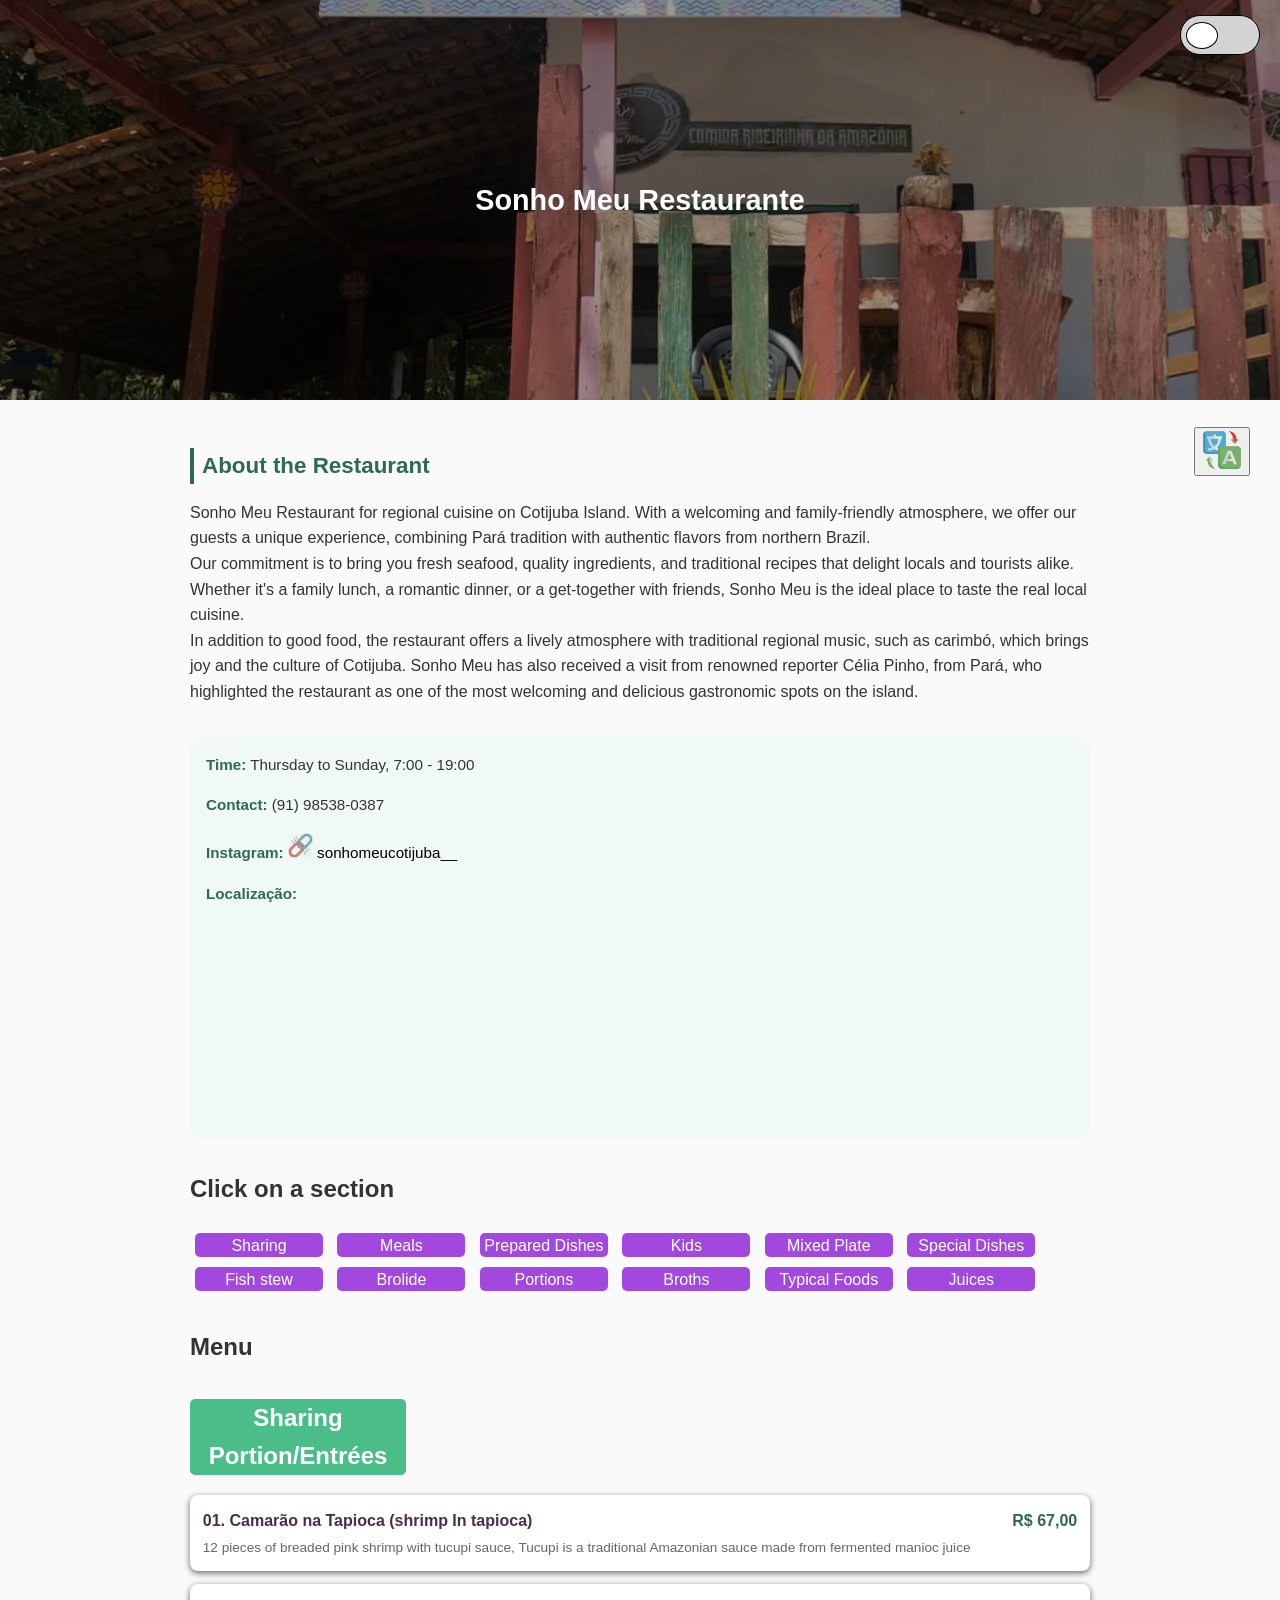
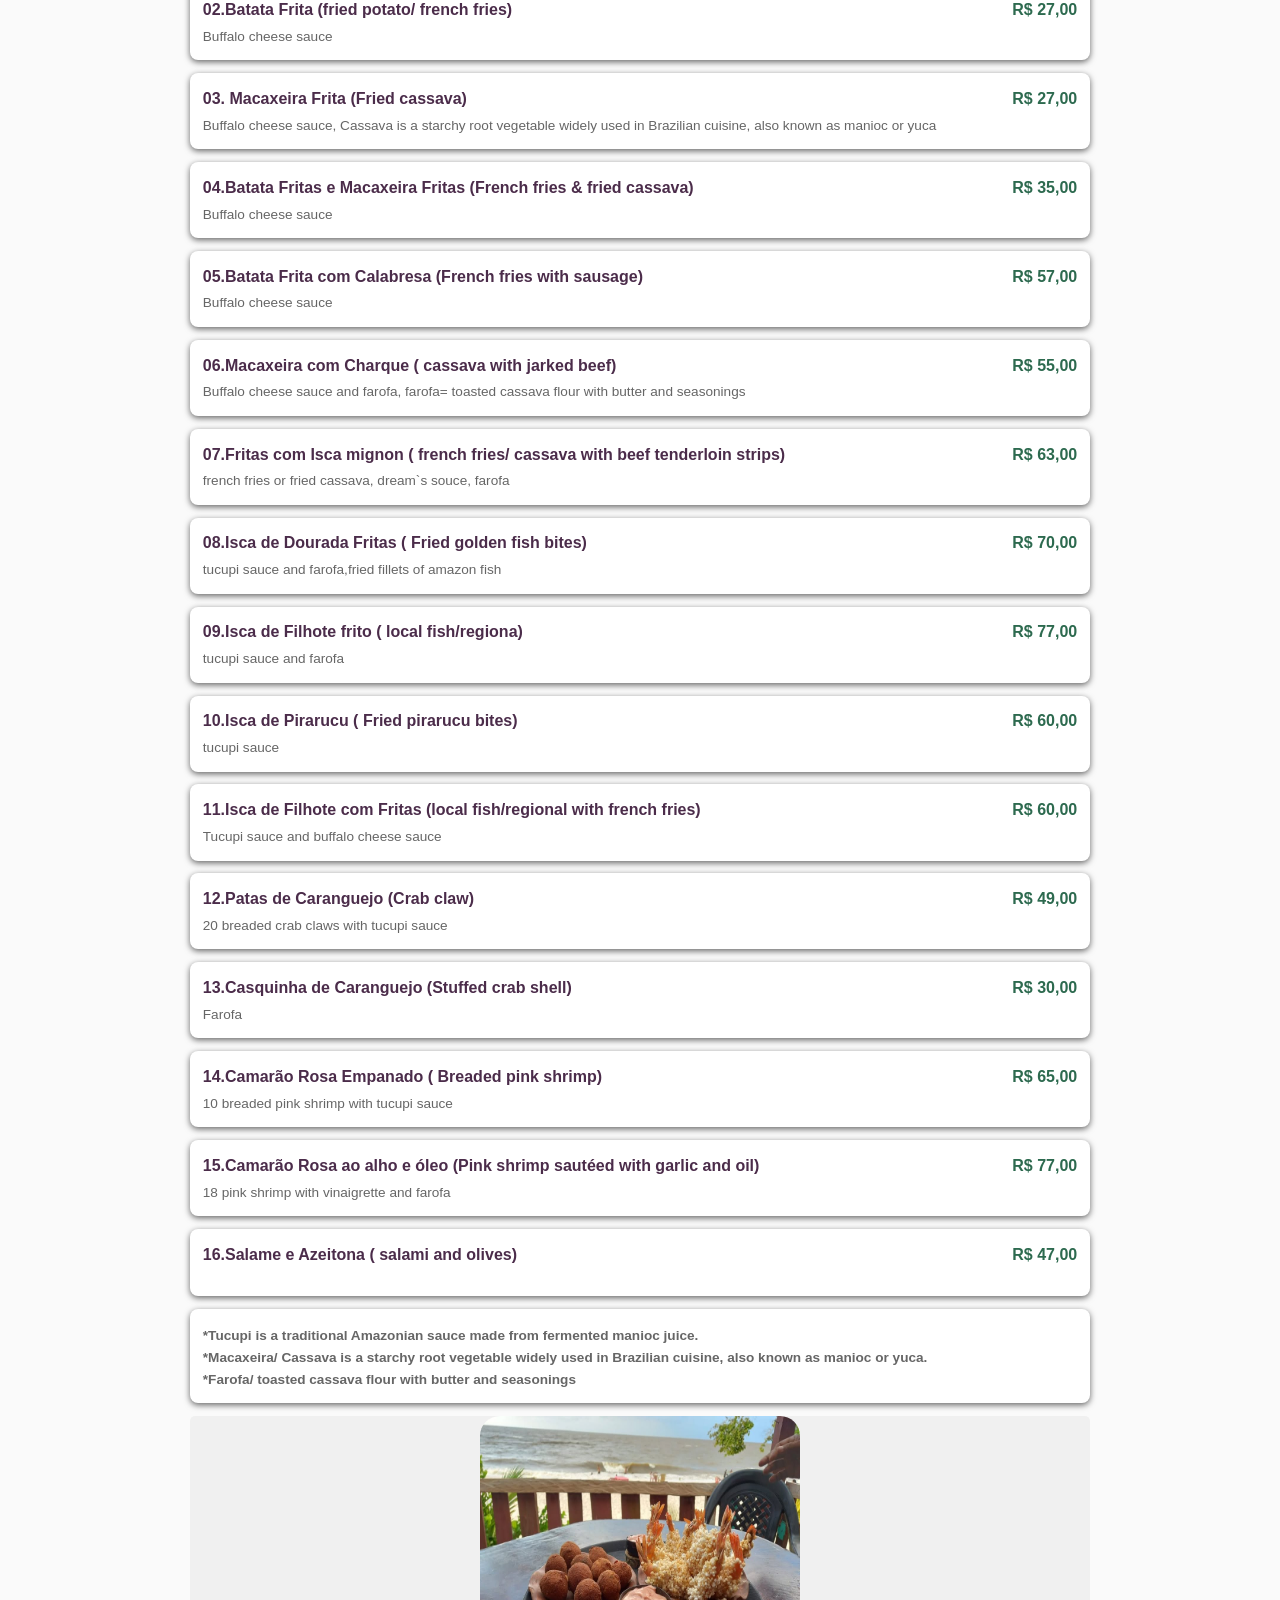
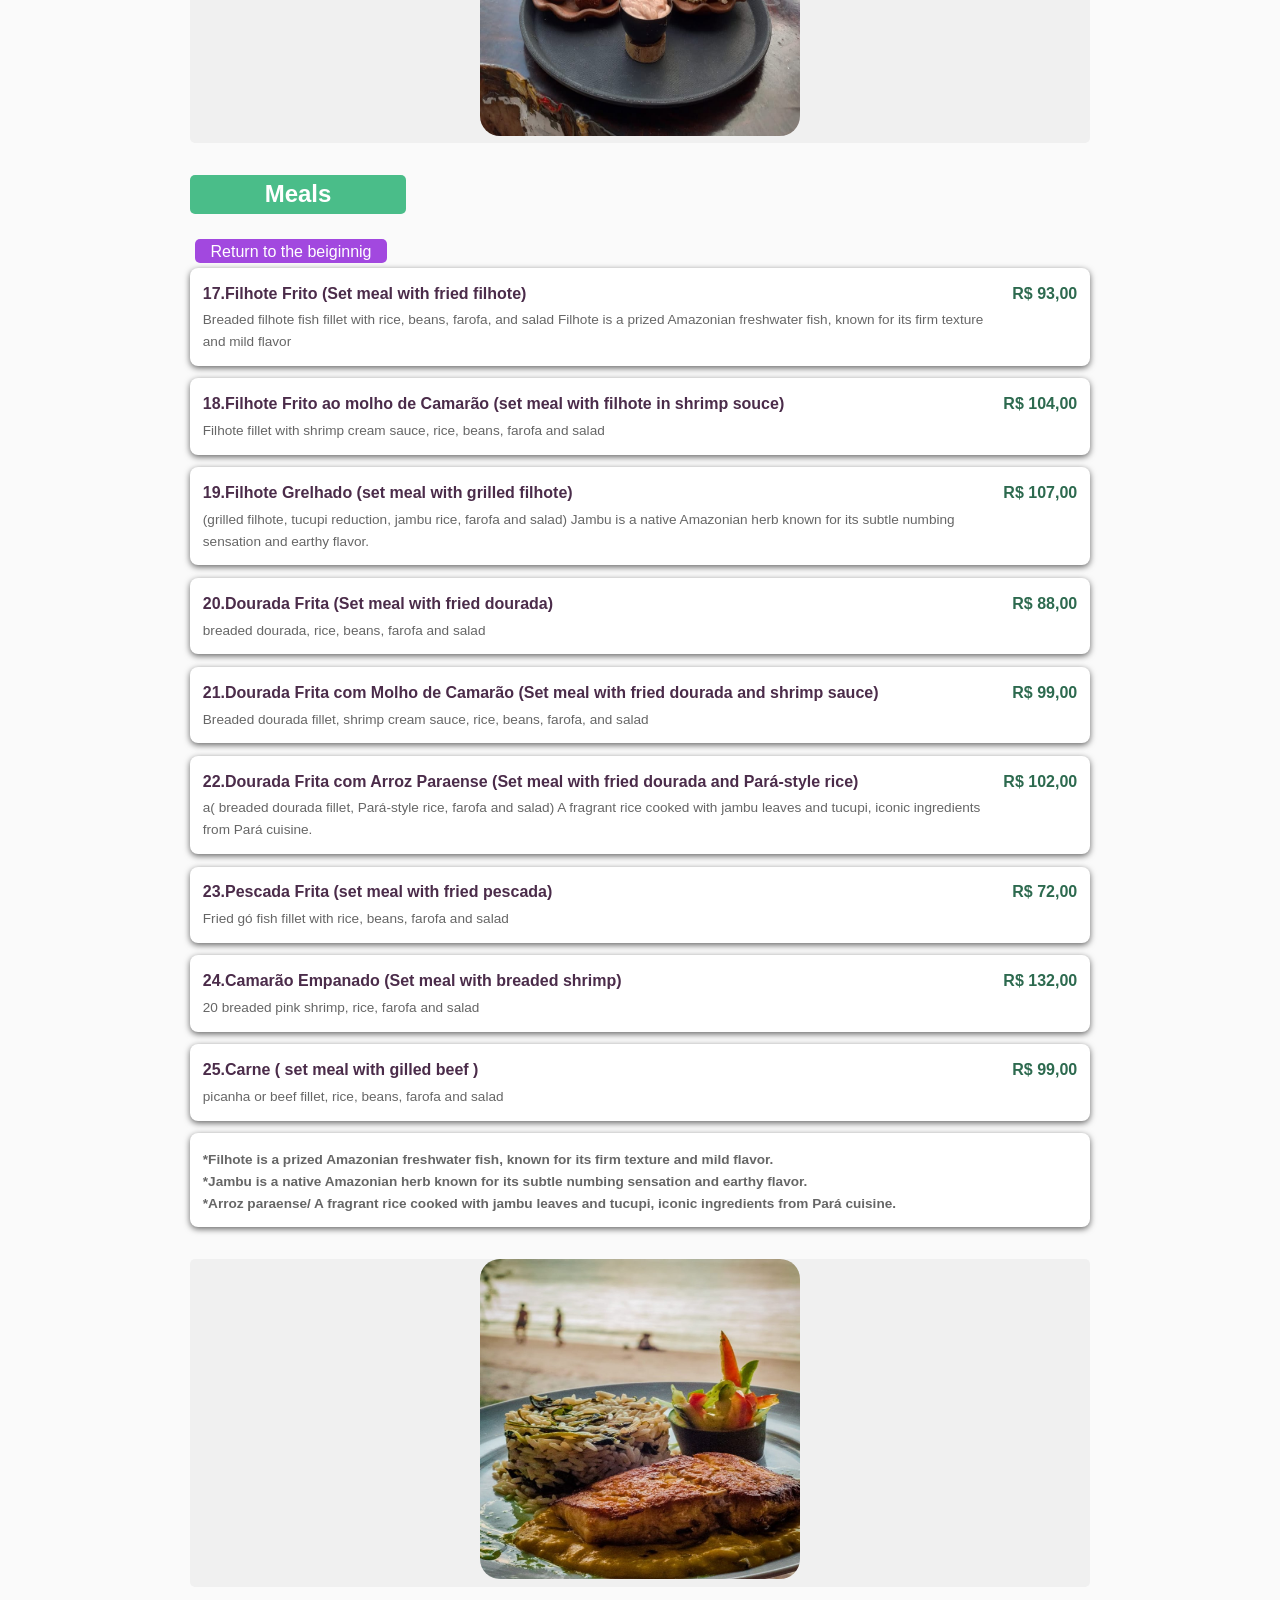
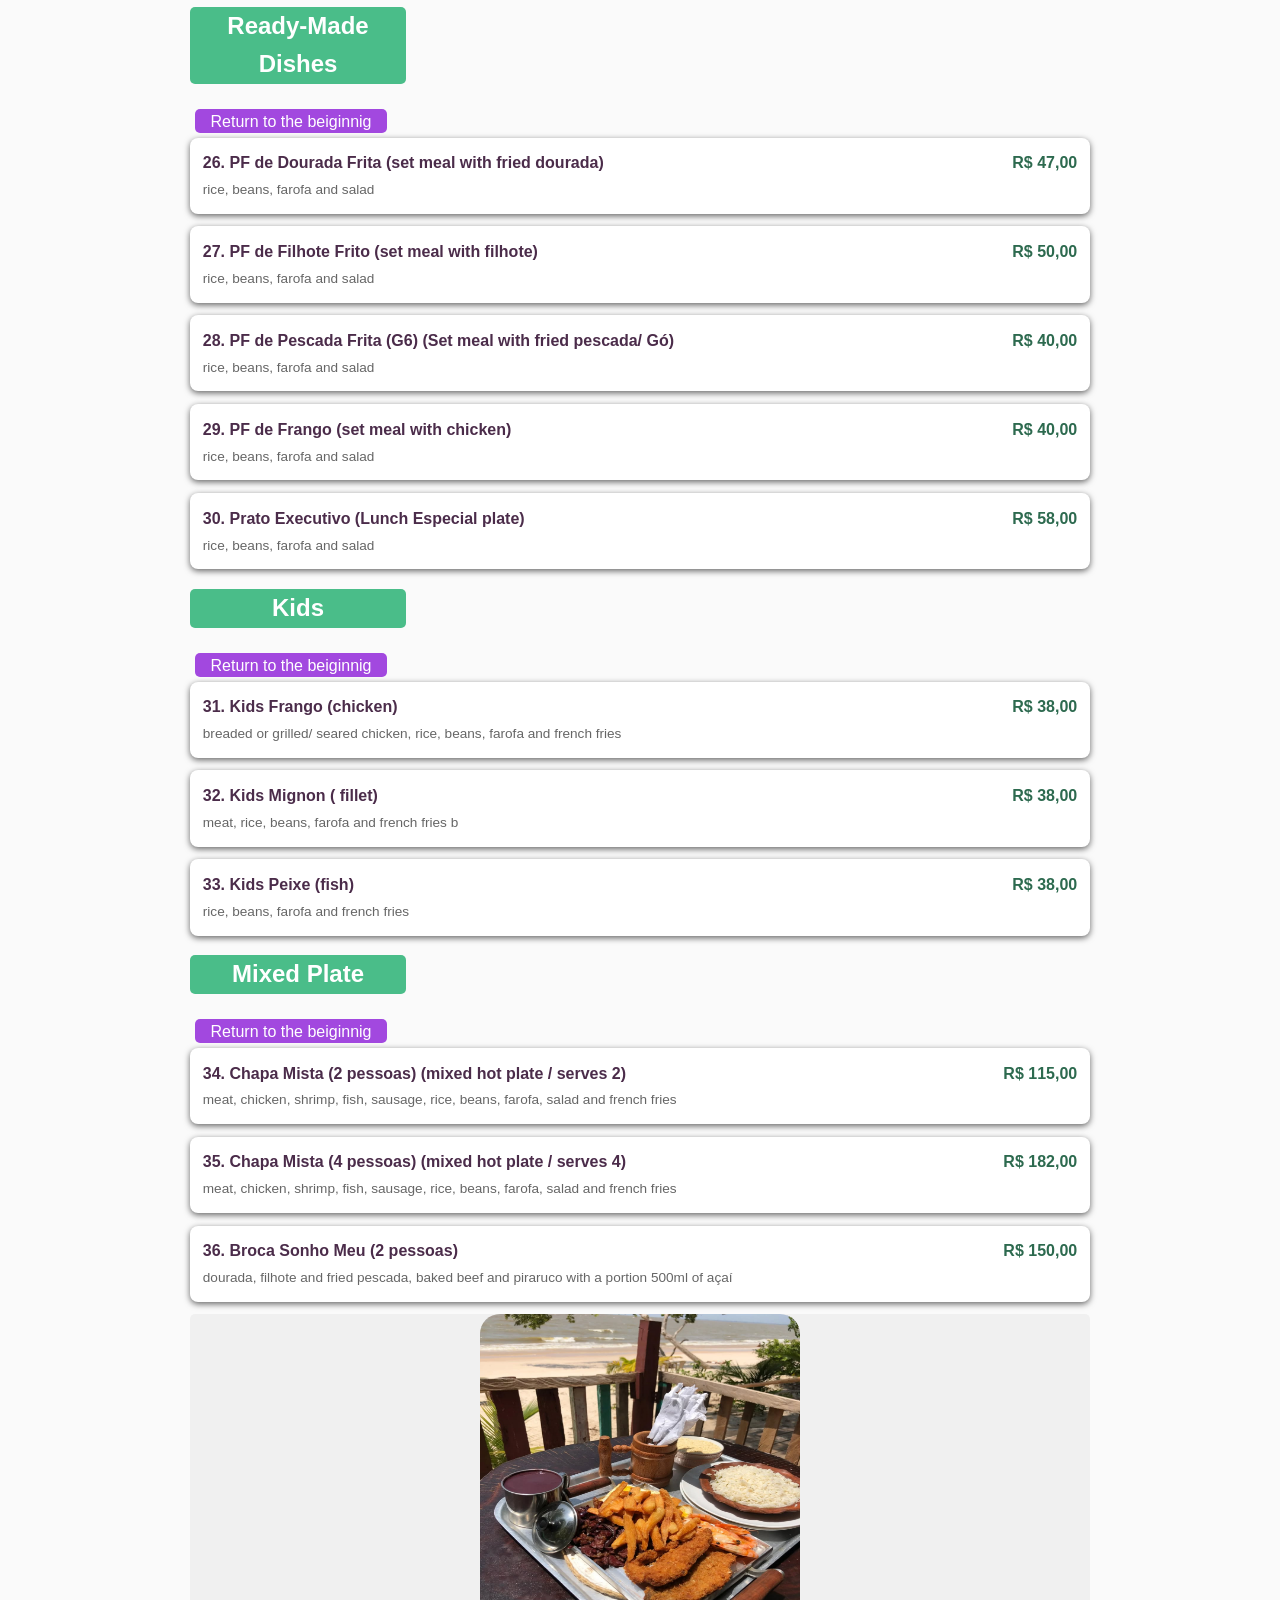
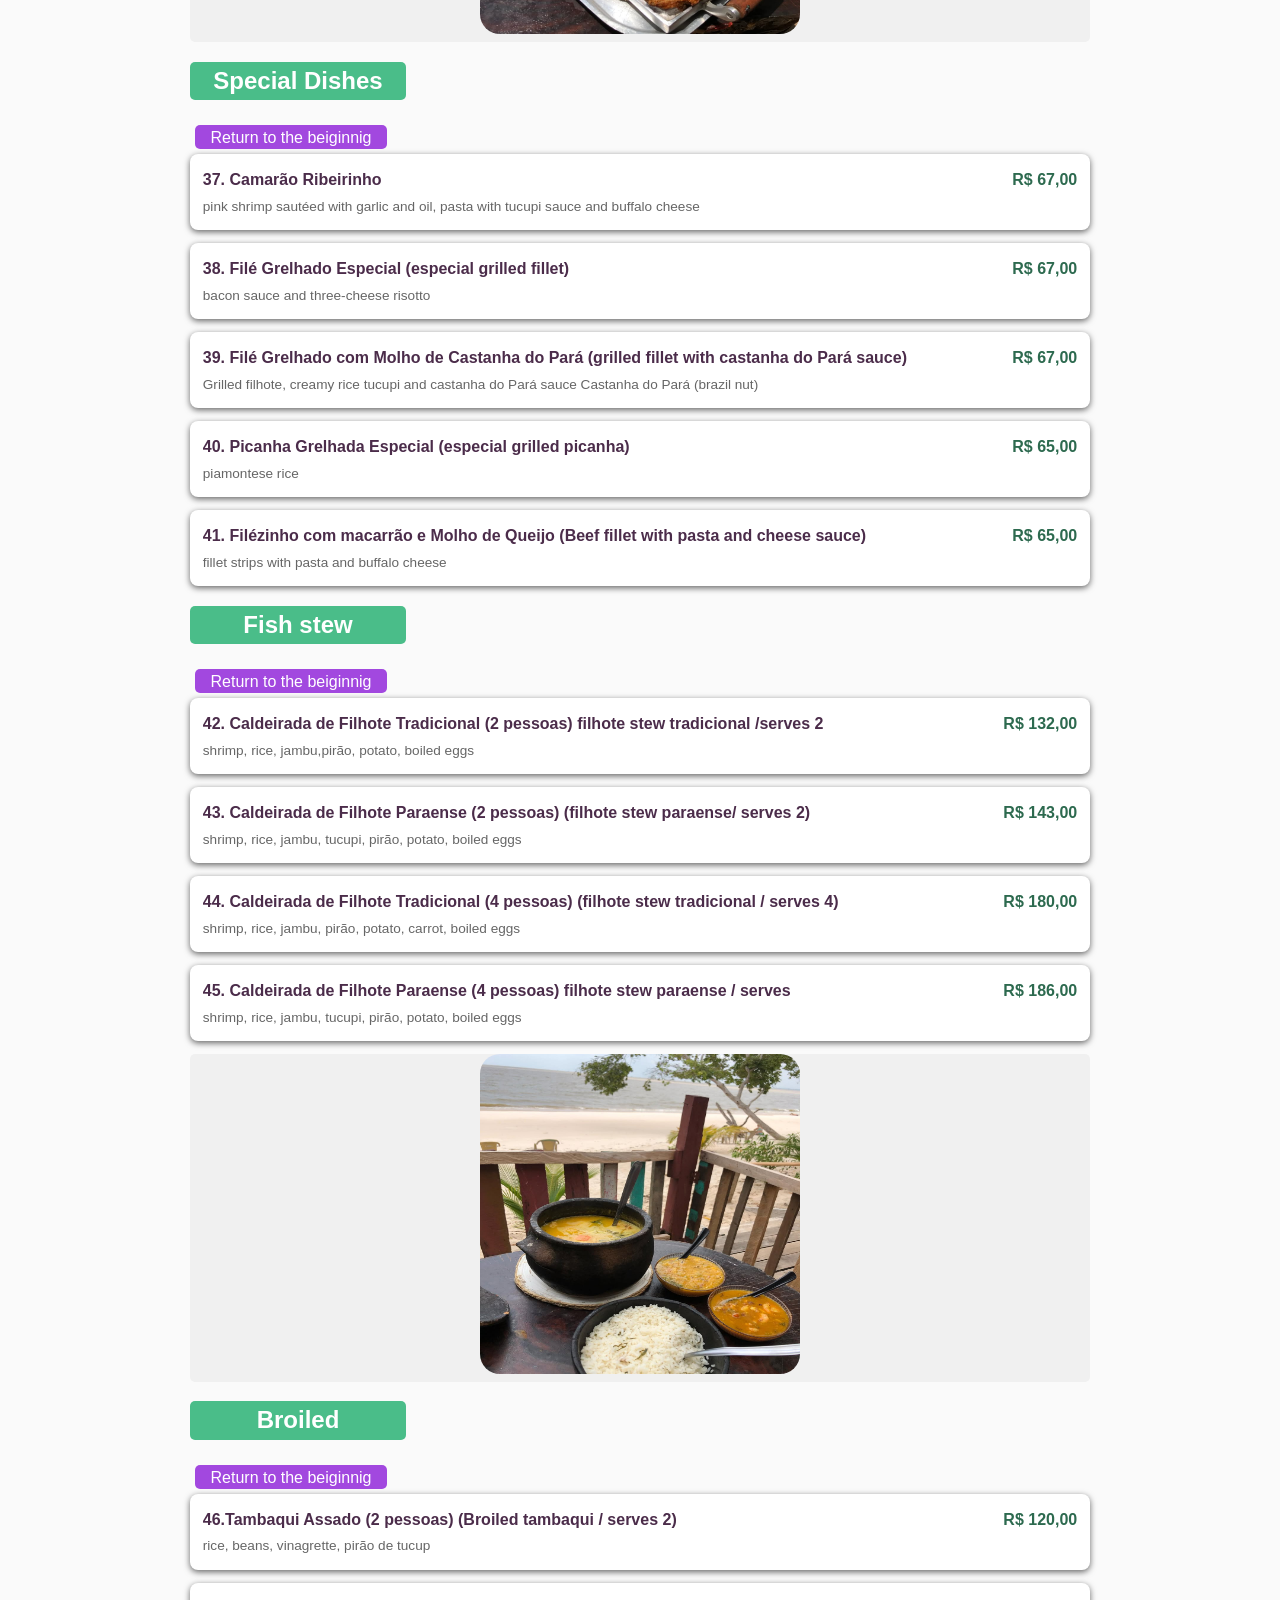
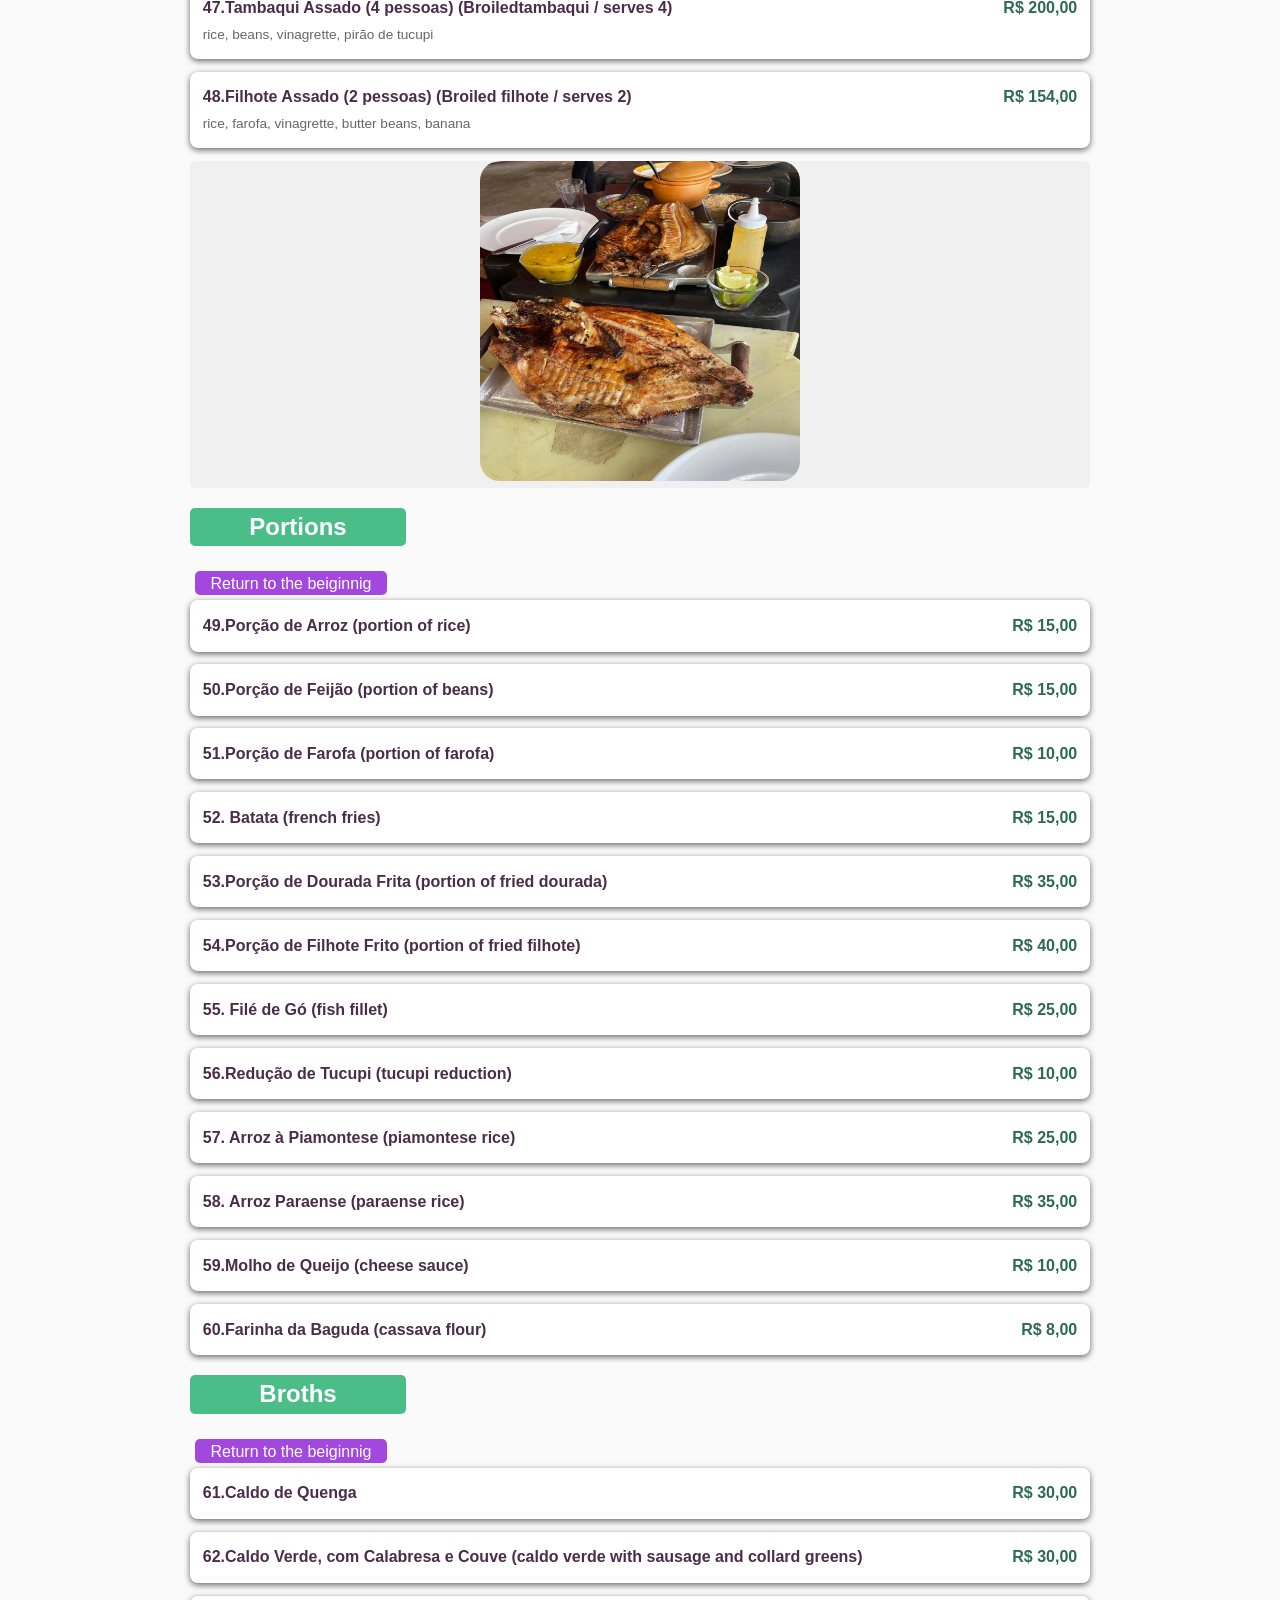
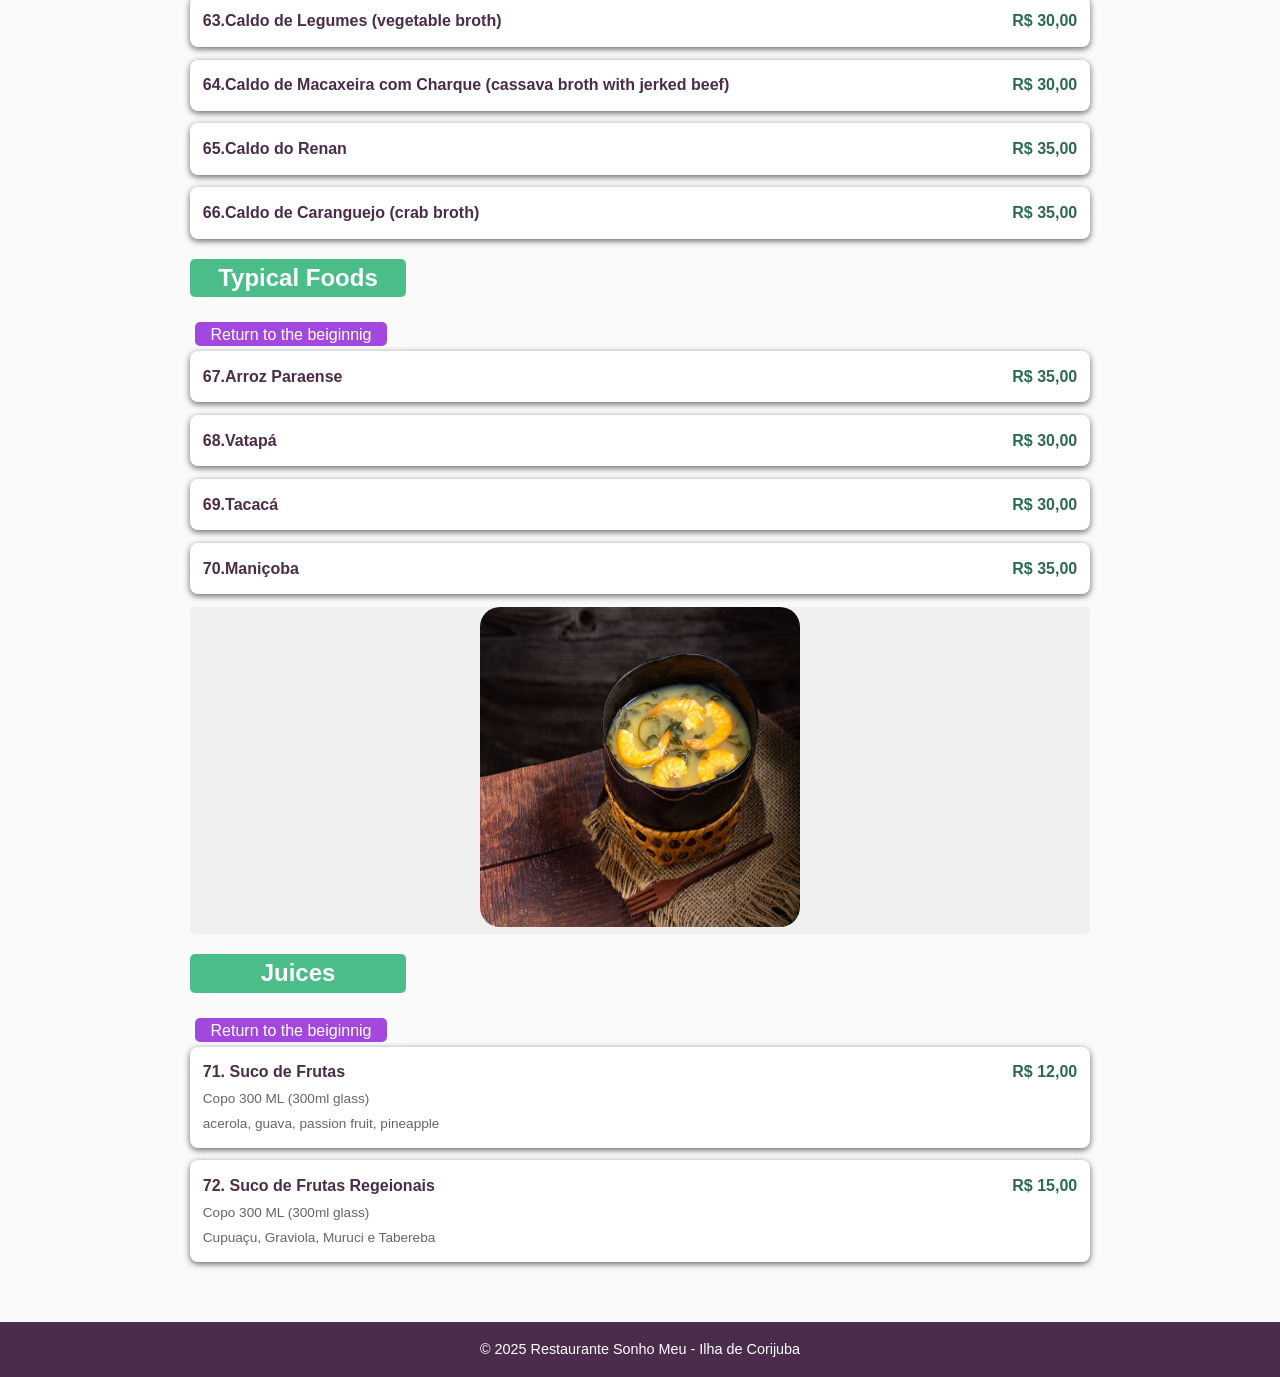
==== commit d3728867: "01" ====
--- a/restaurantes/res1(versão ingles).html
+++ b/restaurantes/res1(versão ingles).html
@@ -235,7 +235,8 @@
         <section class="menu-section">
 
 
-            <h2 id="refeição" class="nova">Meals</h2> <a class="escolha" href="#voltar">voltar pro início</a>
+            <h2 id="refeição" class="nova">Meals</h2> 
+            <a class="escolha" href="#voltar" style="width: 12em;">Return to the beiginnig</a>
             <div class="menu-item">
                 <div>
                     <h3 class="menu-item-h3">17.Filhote Frito (Set meal with fried filhote) </h3>
@@ -361,7 +362,7 @@
         </div>
 
         <h2 id="pratosFeitos" class="nova">Ready-Made Dishes</h2>
-        <a class="escolha" href="#voltar">voltar pro início</a>
+ <a class="escolha" href="#voltar" style="width: 12em;">Return to the beiginnig</a>
         <div>
             <div class="menu-item">
                 <div>
@@ -413,7 +414,7 @@
 
         </section>
         <h2 id="kids" class="nova">Kids </h2>
-        <a class="escolha" href="#voltar">voltar pro início</a>
+       <a class="escolha" href="#voltar" style="width: 12em;">Return to the beiginnig</a>
         <div class="menu-item">
             <div>
                 <h3 class="menu-item-h3"> 31. Kids Frango (chicken)</h3>
@@ -440,7 +441,7 @@
         <div id="mista" class="nova"></div>
 
         <h2 id="chapaMista" class="nova">Mixed Plate </h2>
-        <a class="escolha" href="#voltar">voltar pro início</a>
+      <a class="escolha" href="#voltar" style="width: 12em;">Return to the beiginnig</a>
         <div class="menu-item">
             <div>
                 <h3 class="menu-item-h3"> 34. Chapa Mista (2 pessoas) (mixed hot plate / serves 2) </h3>
@@ -472,7 +473,7 @@
         <div id="especial"></div>
 
         <h2 id="pratosEspeciais" class="nova">Special Dishes </h2>
-        <a class="escolha" href="#voltar">voltar pro início</a>
+      <a class="escolha" href="#voltar" style="width: 12em;">Return to the beiginnig</a>
         <div class="menu-item">
             <div>
                 <h3 class="menu-item-h3"> 37. Camarão Ribeirinho </h3>
@@ -529,7 +530,7 @@
         <div id="caldeirada" class="nova"></div>
 
         <h2 class="nova">Fish stew</h2>
-        <a class="escolha" href="#voltar">voltar pro início</a>
+ <a class="escolha" href="#voltar" style="width: 12em;">Return to the beiginnig</a>
         <div class="menu-item">
             <div>
                 <h3 class="menu-item-h3"> 42. Caldeirada de Filhote Tradicional (2 pessoas) filhote stew tradicional /serves 2 </h3>
@@ -574,7 +575,7 @@
 
         <div id="assados" class="nova"></div>
         <h2 class="nova">Broiled </h2>
-        <a class="escolha" href="#voltar">voltar pro início</a>
+ <a class="escolha" href="#voltar" style="width: 12em;">Return to the beiginnig</a>
         <div class="menu-item">
             <div>
                 <h3 class="menu-item-h3"> 46.Tambaqui Assado (2 pessoas) (Broiled tambaqui / serves 2) </h3>
@@ -605,7 +606,7 @@
         </div>
         <div id="porcoes" class="nova"></div>
         <h2 class="nova">Portions </h2>
-        <a class="escolha" href="#voltar">voltar pro início</a>
+     <a class="escolha" href="#voltar" style="width: 12em;">Return to the beiginnig</a>
         <div class="menu-item">
             <div>
                 <h3 class="menu-item-h3"> 49.Porção de Arroz (portion of rice) </h3>
@@ -693,7 +694,7 @@
         </div>
         <div id="caldo"></div>
         <h2 id="caldos" class="nova">Broths </h2>
-        <a class="escolha" href="#voltar">voltar pro início</a>
+    <a class="escolha" href="#voltar" style="width: 12em;">Return to the beiginnig</a>
         <div class="menu-item">
             <div>
                 <h3 class="menu-item-h3"> 61.Caldo de Quenga </h3>
@@ -745,7 +746,7 @@
         <div id="tipicas"></div>
 
         <h2 id="comidasTípicas" class="nova">Typical Foods </h2>
-        <a class="escolha" href="#voltar">voltar pro início</a>
+     <a class="escolha" href="#voltar" style="width: 12em;">Return to the beiginnig</a>
         <div class="menu-item">
             <div>
                 <h3 class="menu-item-h3"> 67.Arroz Paraense </h3>
@@ -784,7 +785,7 @@
             <img src="../imagem/foto-tacaca.jpg" alt="fotos_comidas">
         </div>
         <h2 class="nova">Juices </h2>
-        <a class="escolha" href="#voltar">voltar pro início</a>
+ <a class="escolha" href="#voltar" style="width: 12em;">Return to the beiginnig</a>
         <div id="sucos"></div>
 
         <div class="menu-item">
--- a/estilos/res1.css
+++ b/estilos/res1.css
@@ -184,6 +184,8 @@
    mix-blend-mode: multiply;
 }
 
+
+
 .black {
   background-color: #0D0D0D;
 }
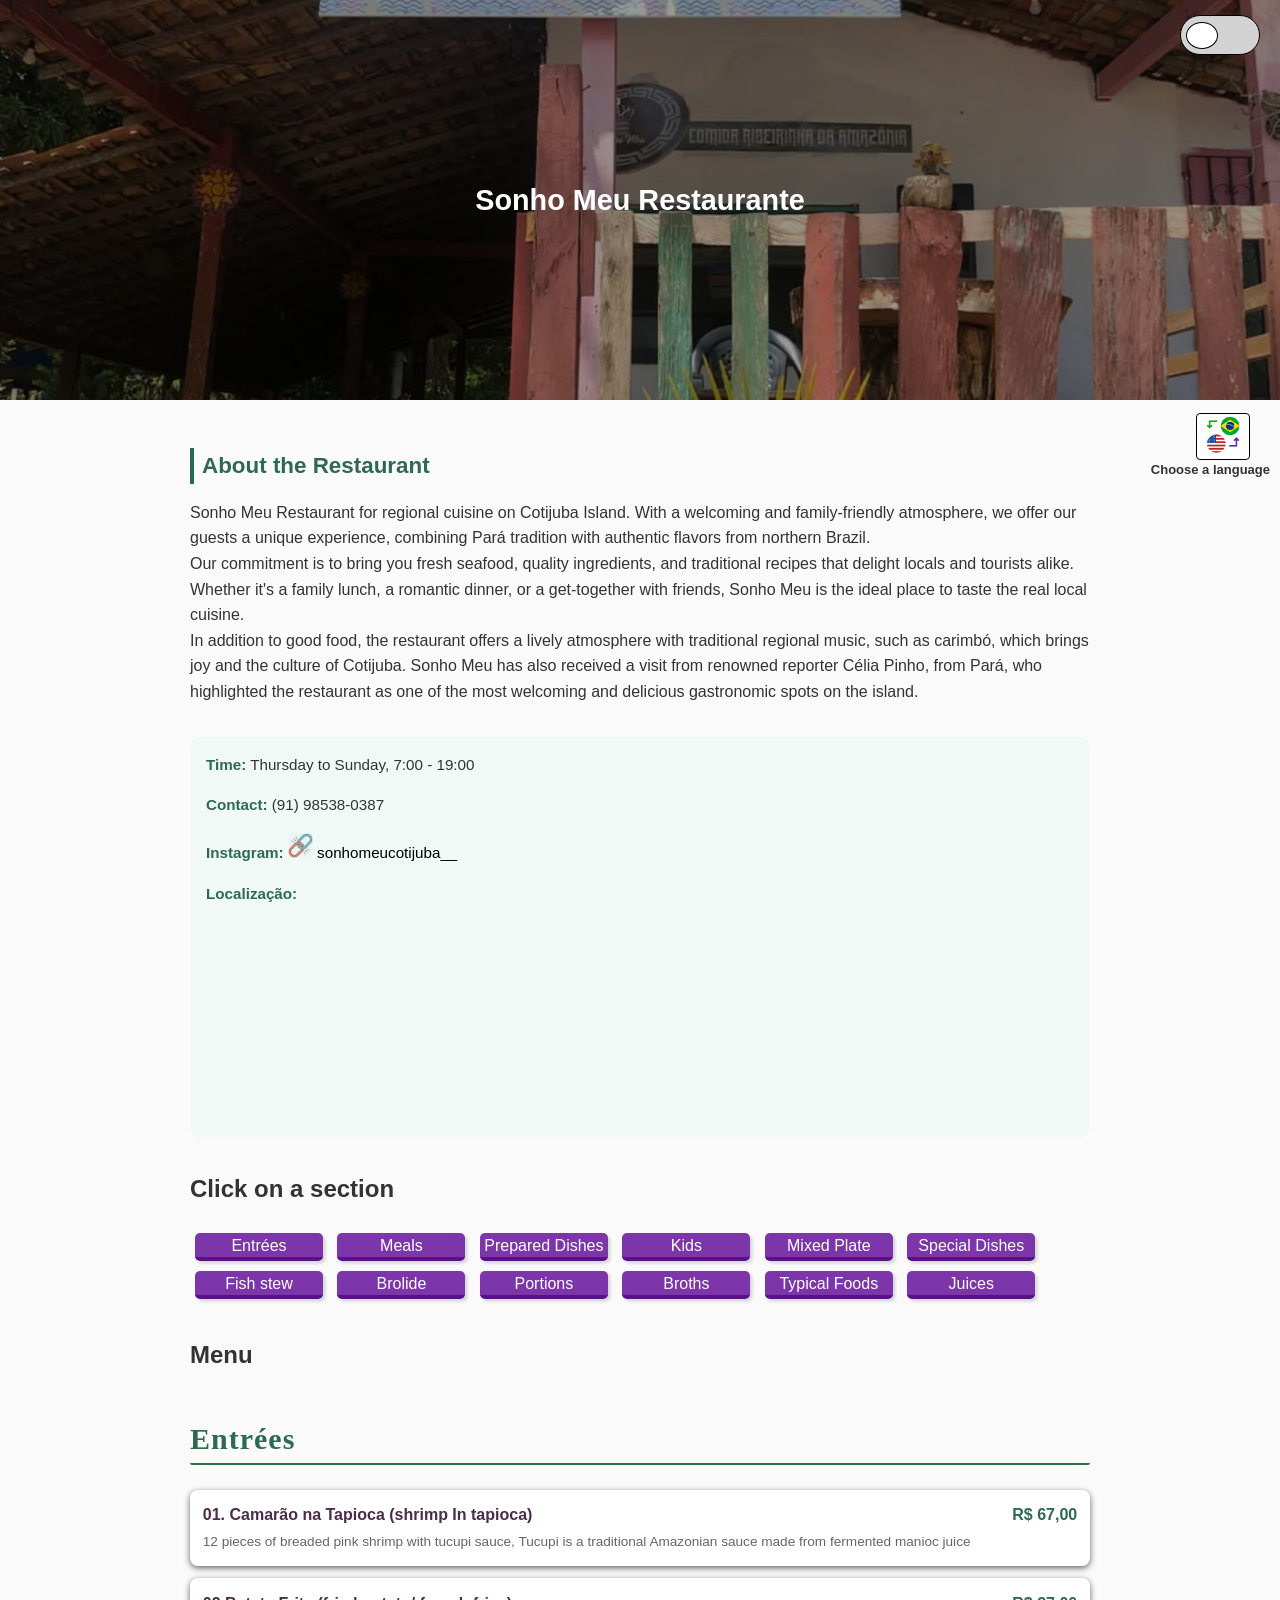
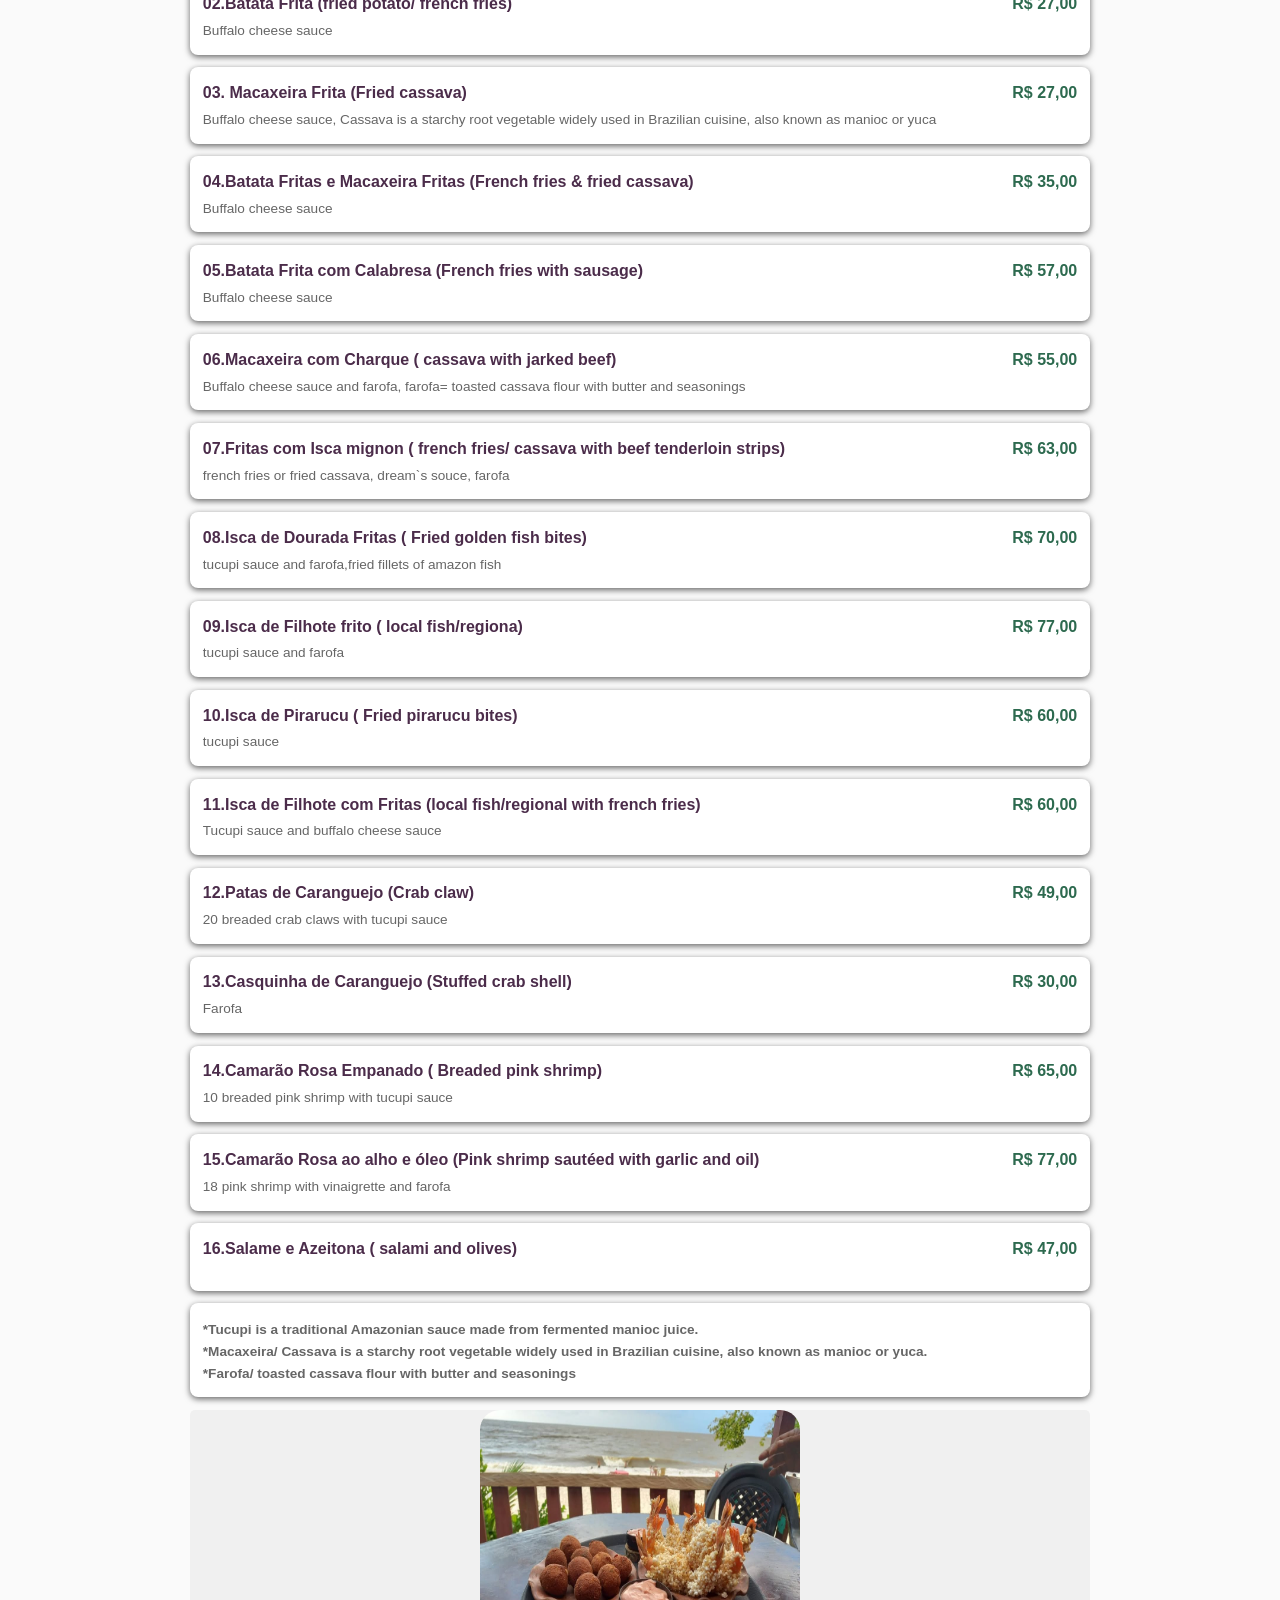
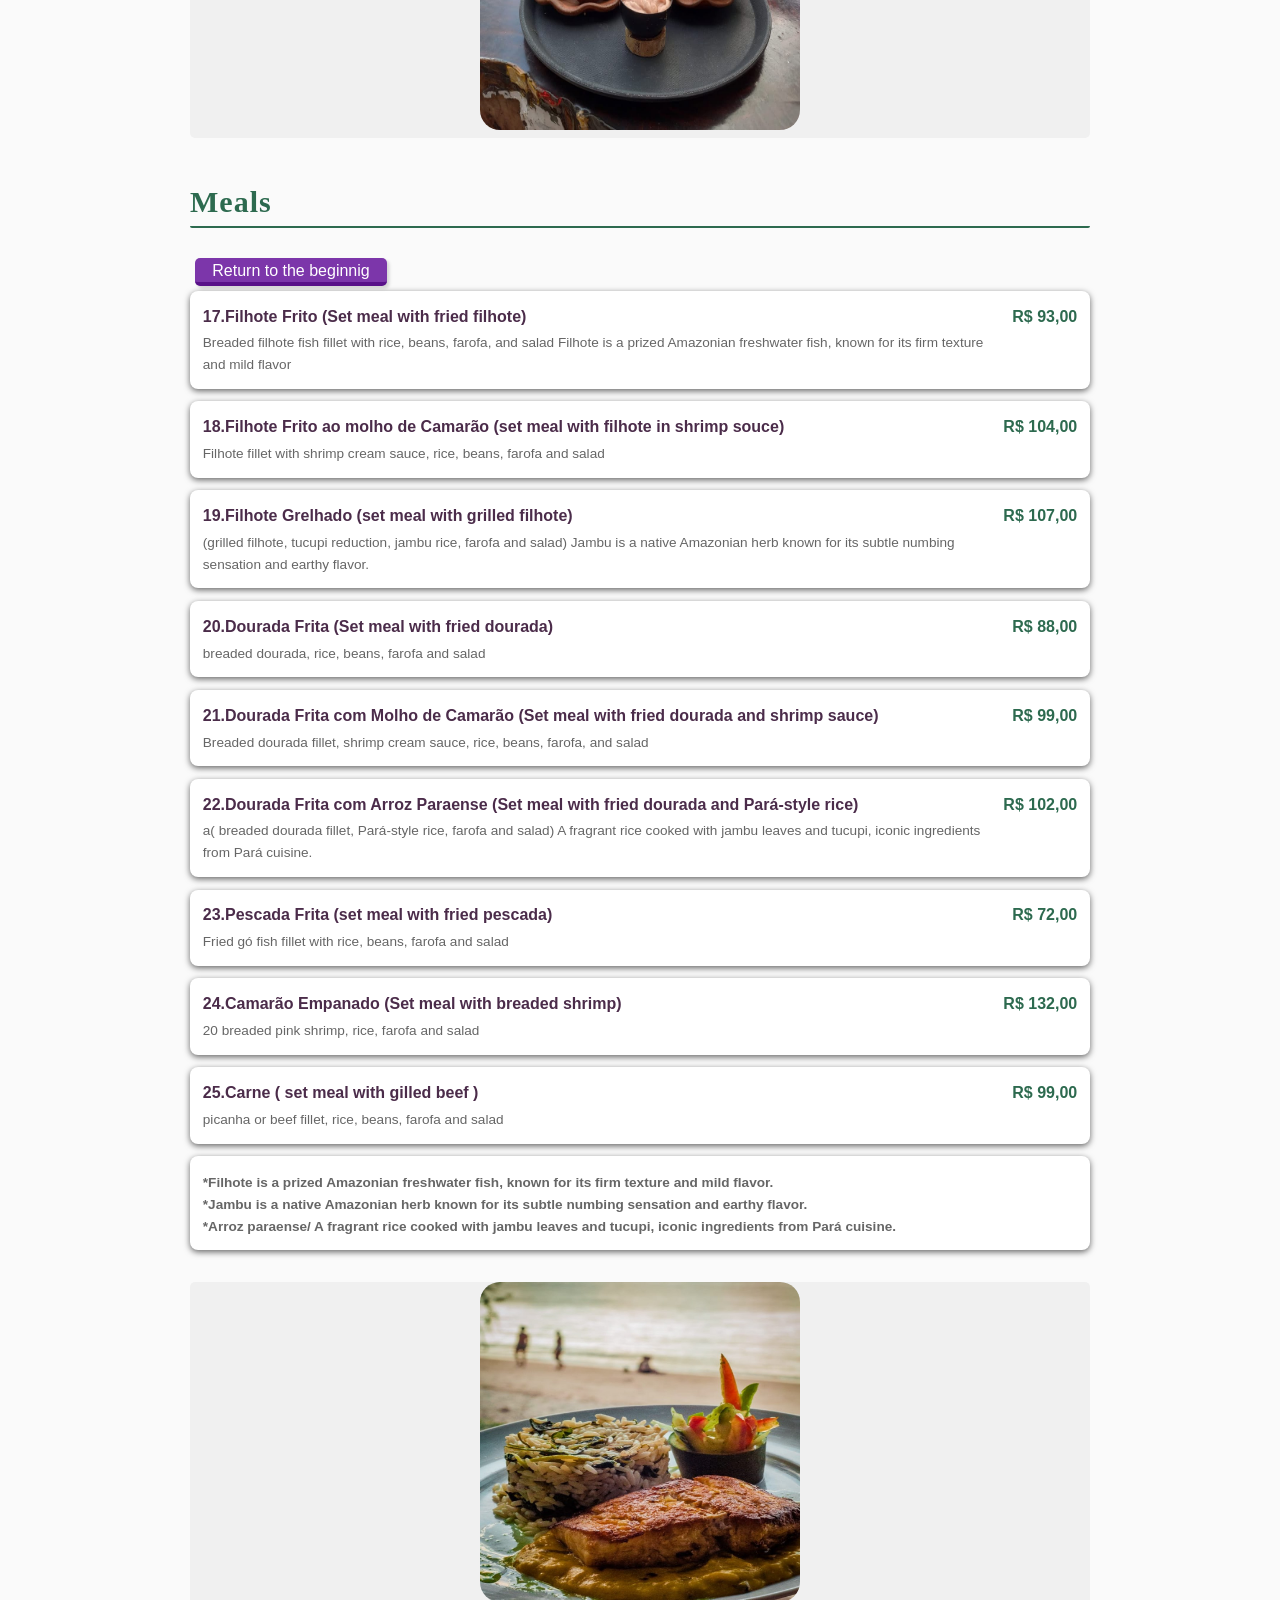
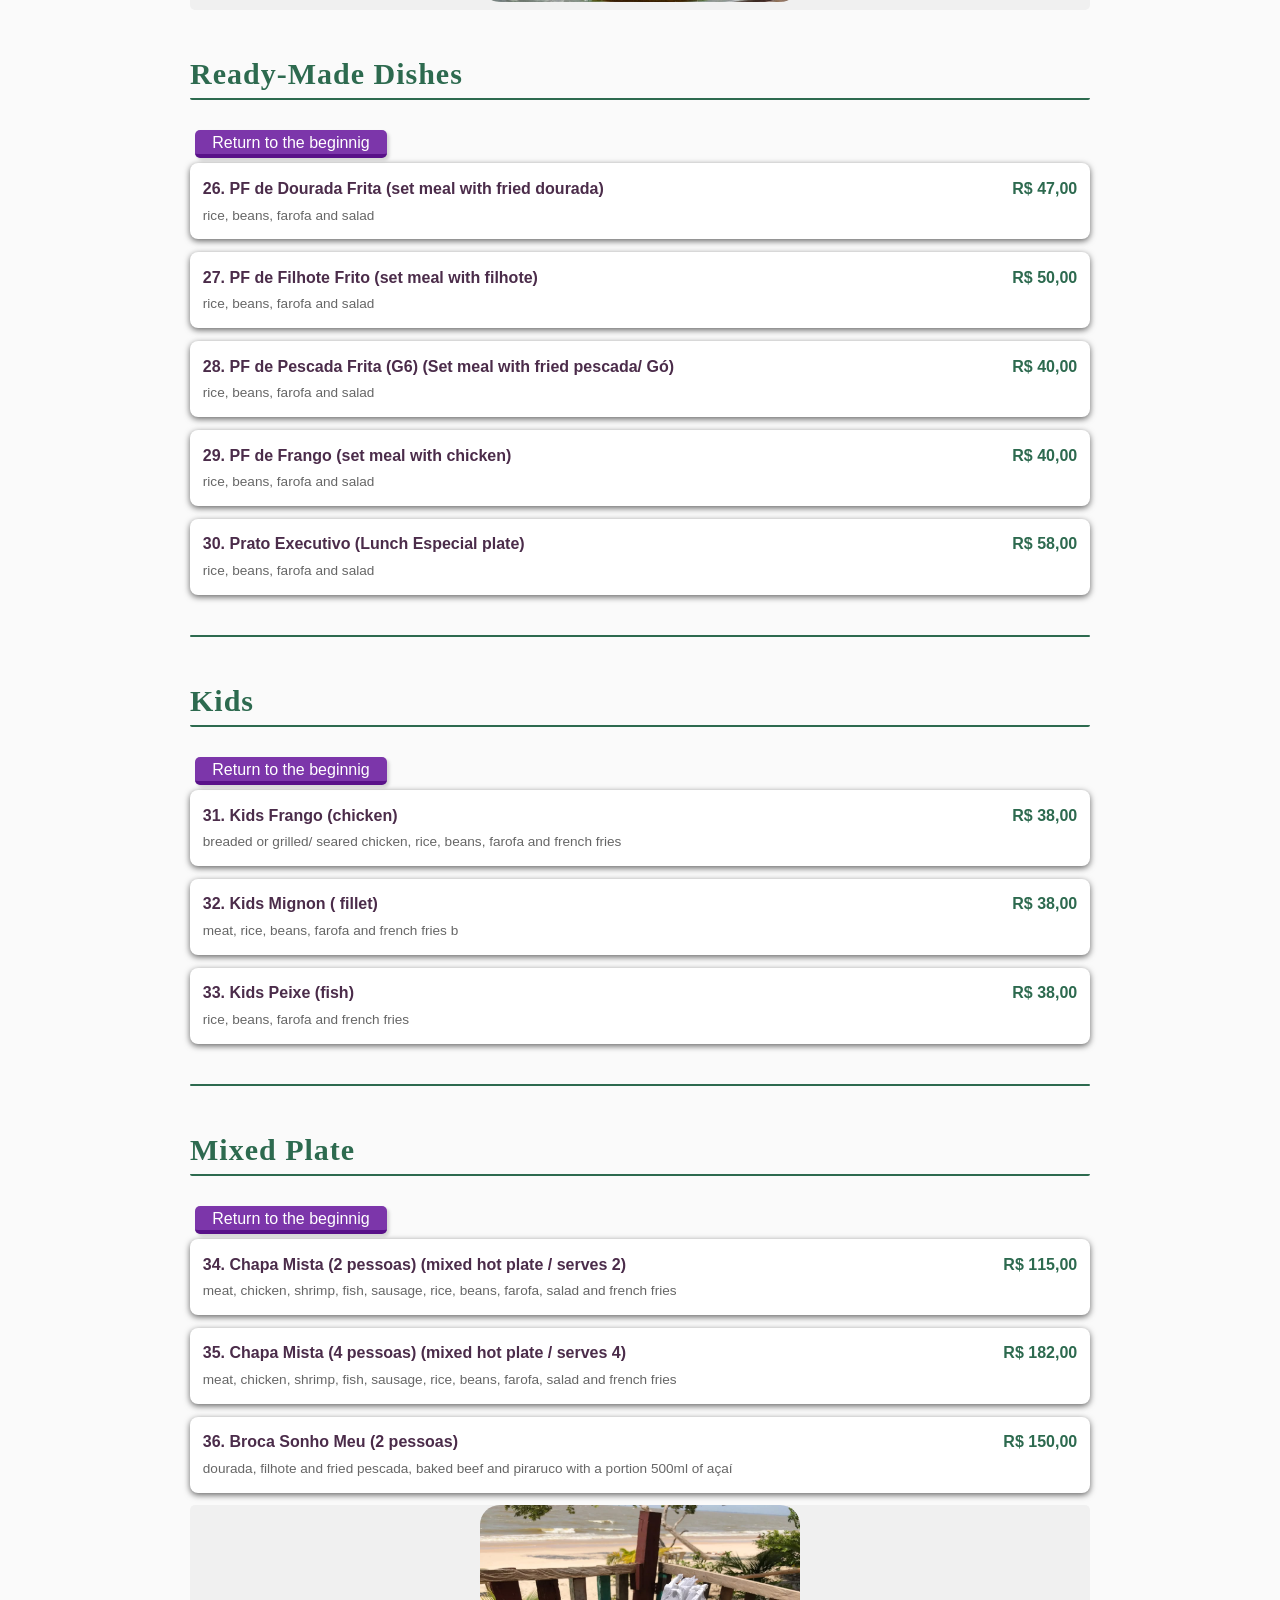
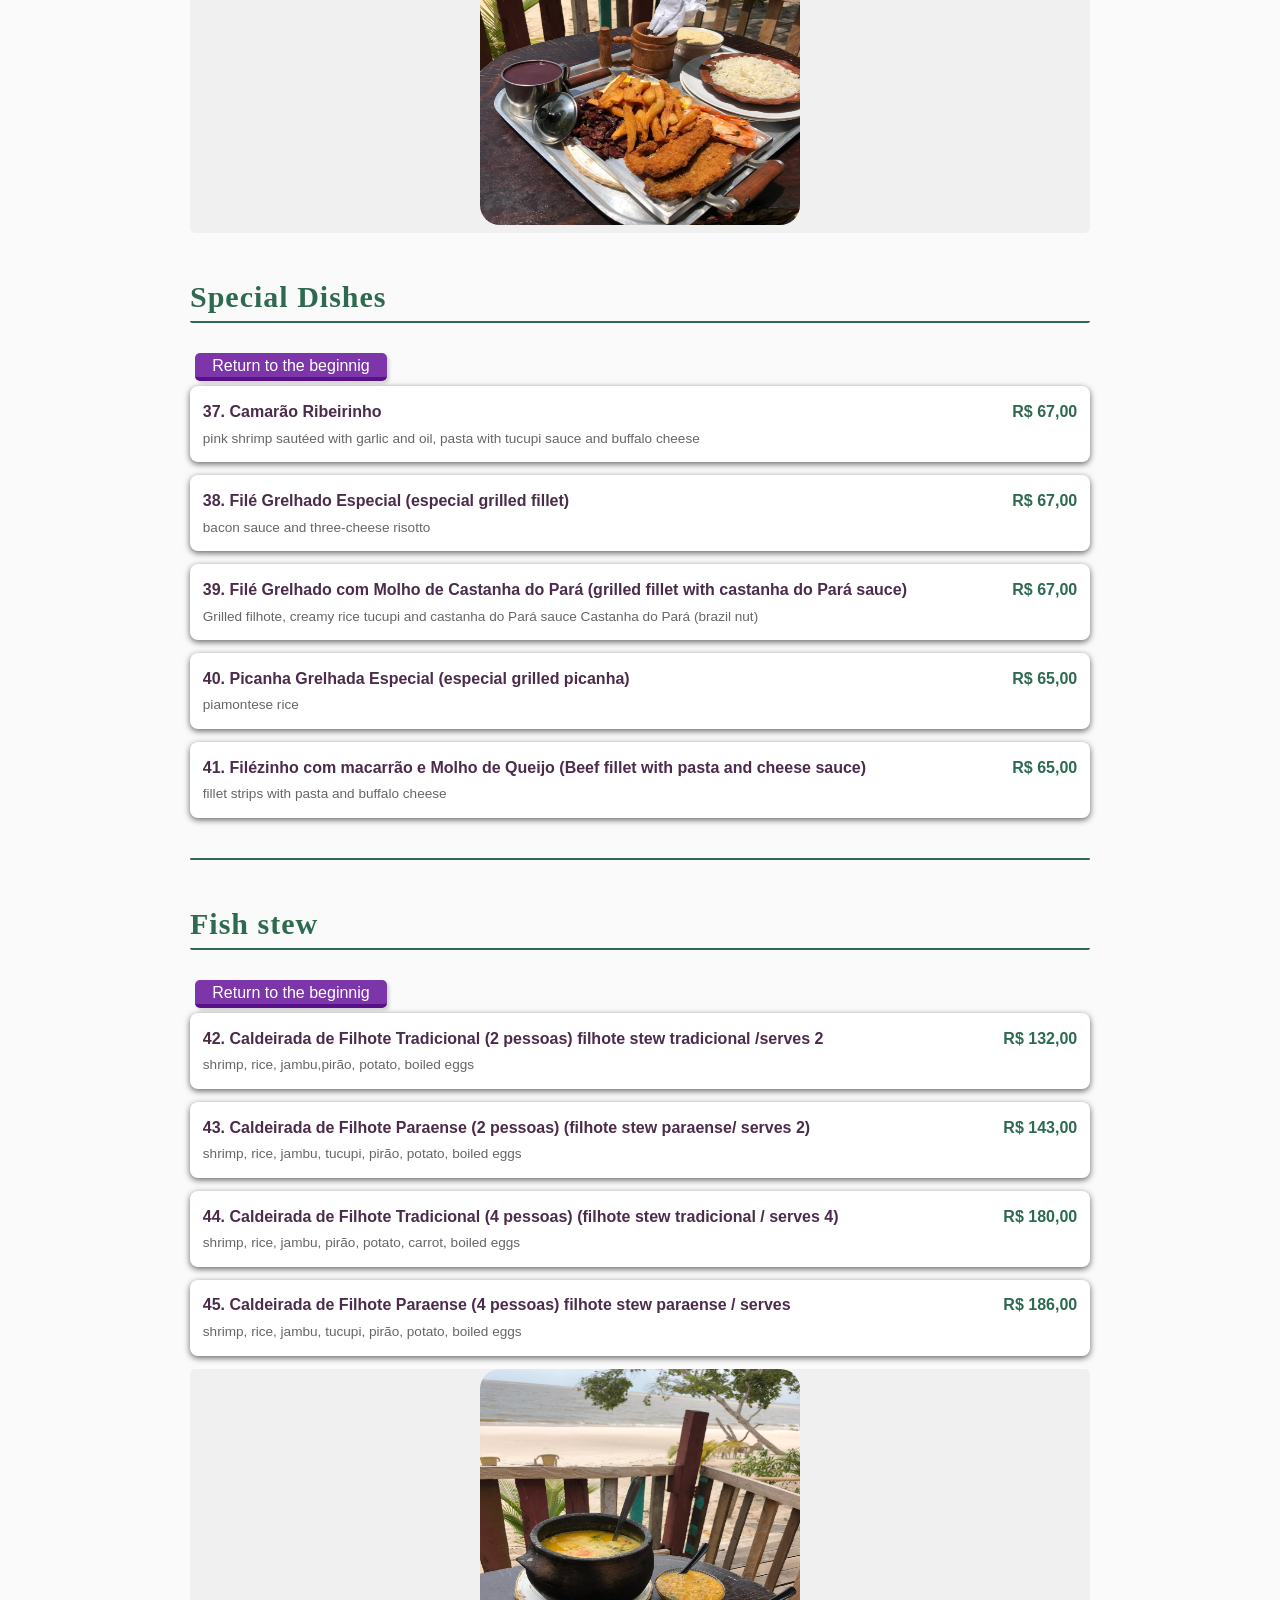
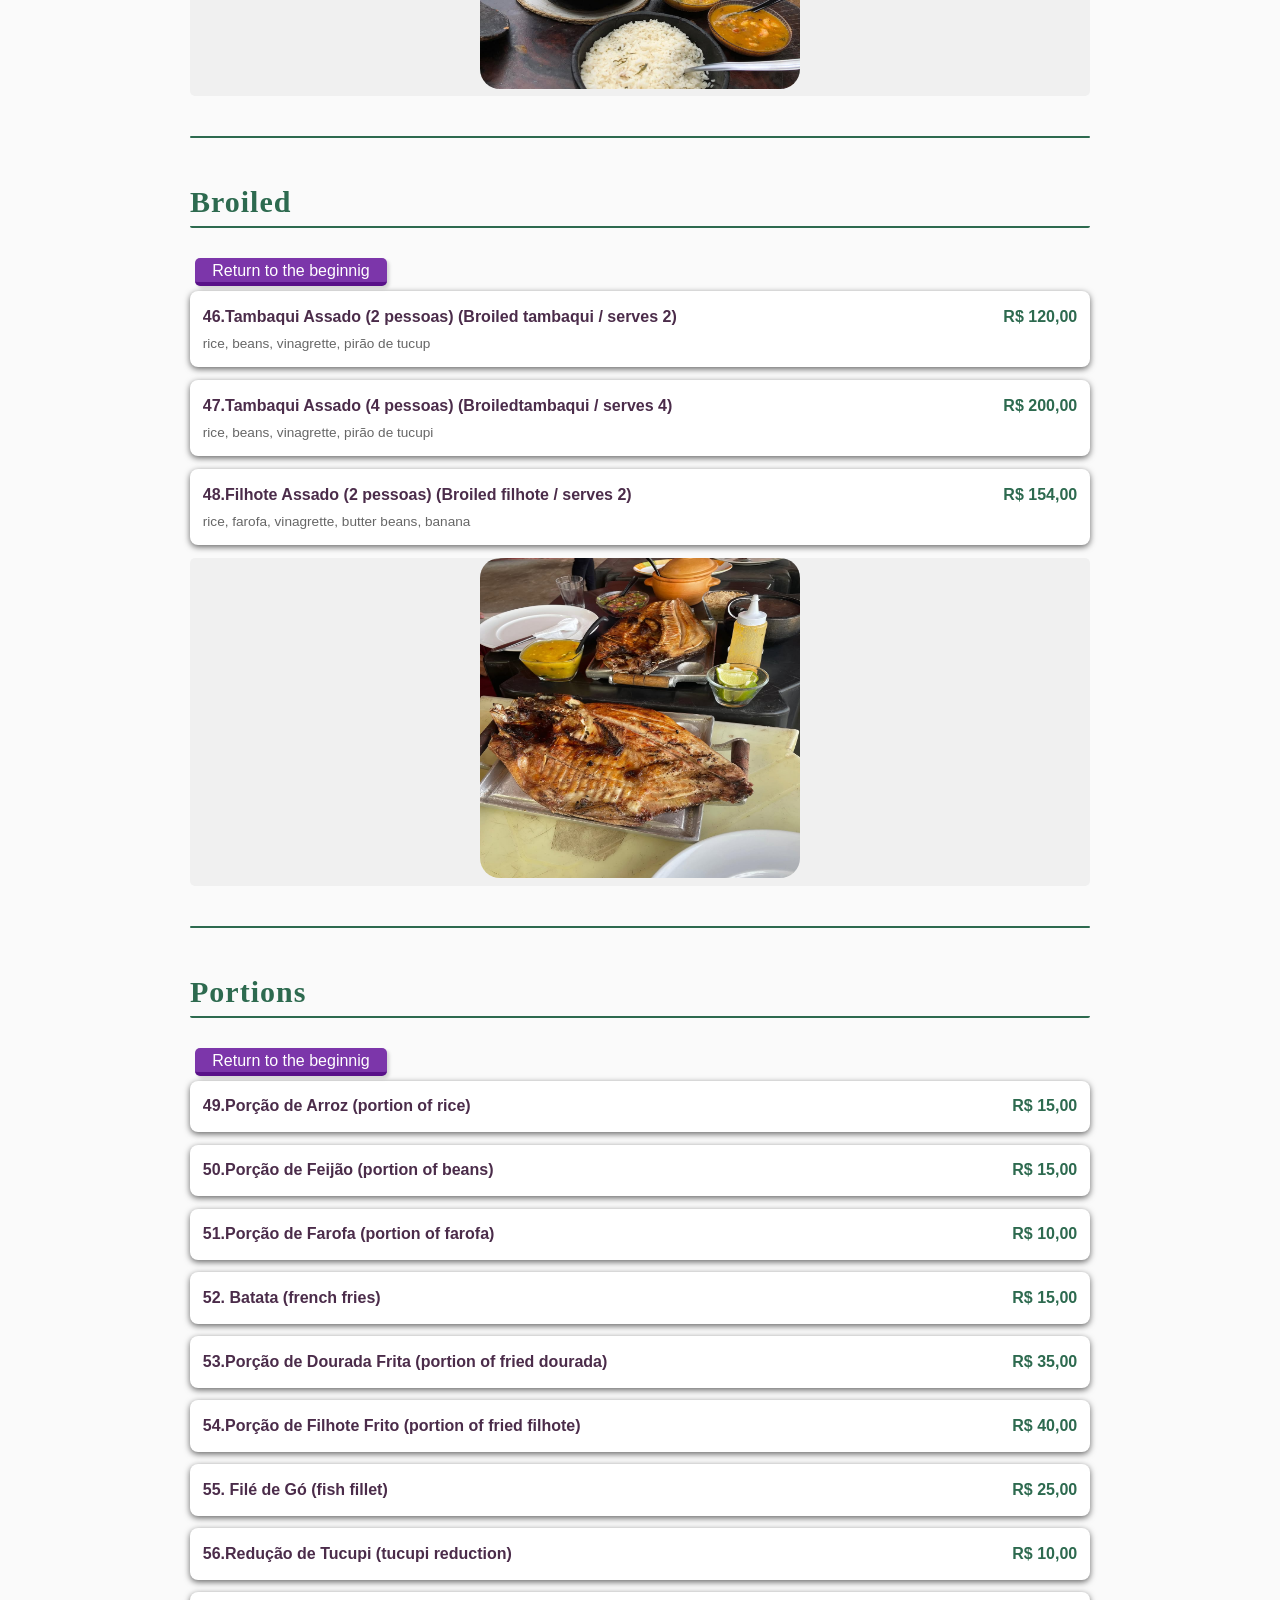
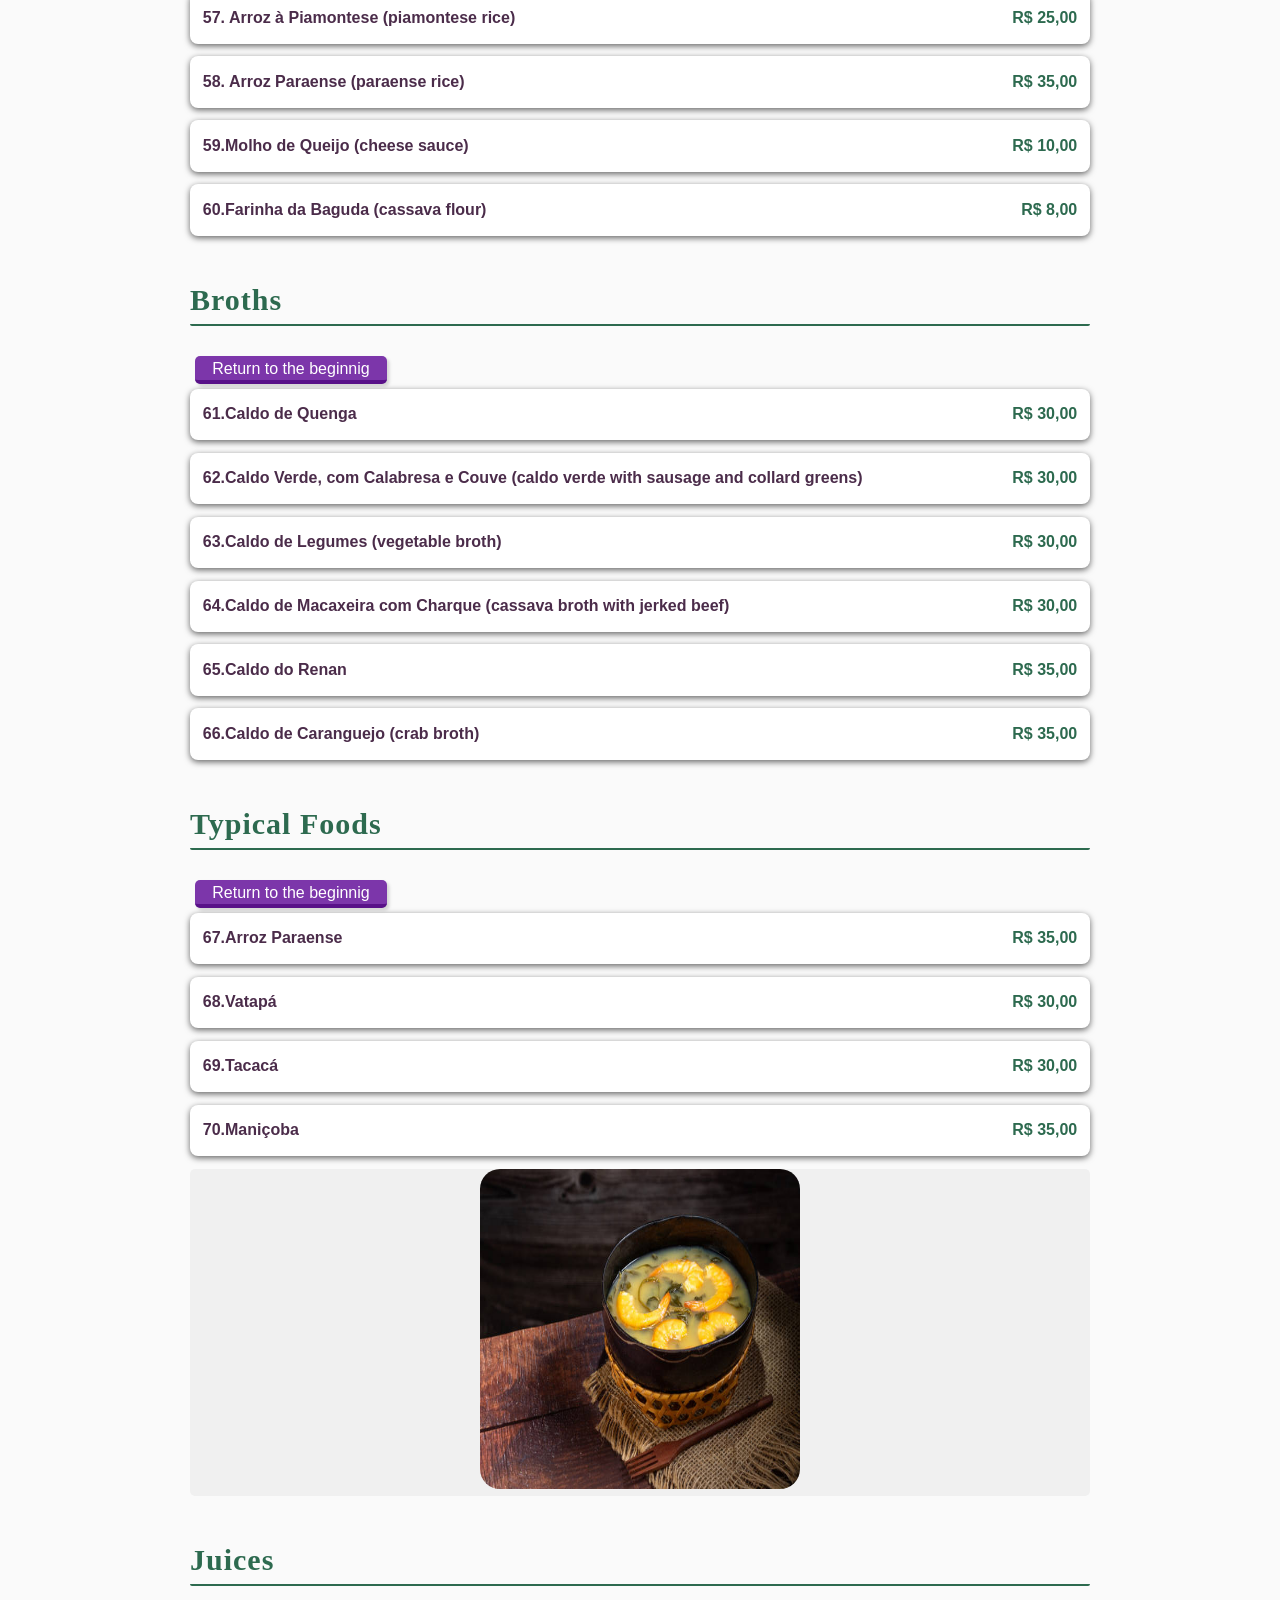
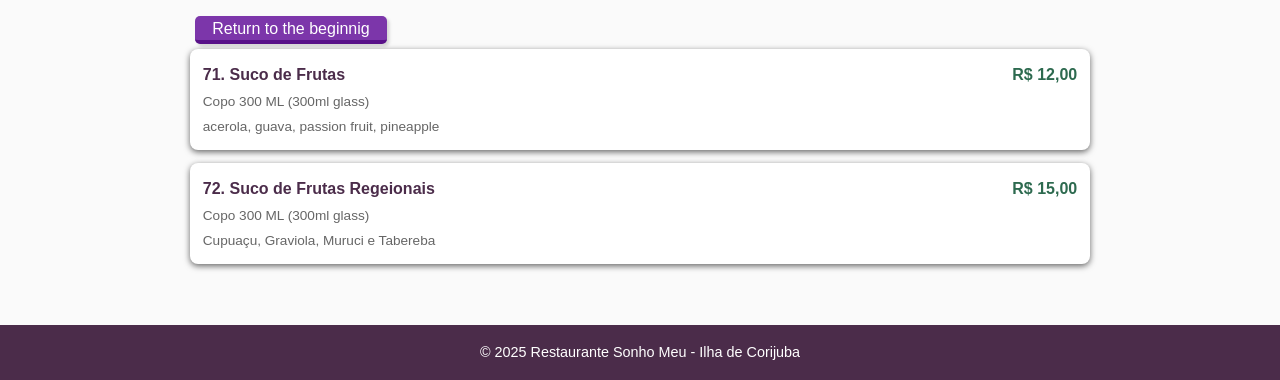
==== commit b3419b85: "2006" ====
--- a/restaurantes/res1(versão ingles).html
+++ b/restaurantes/res1(versão ingles).html
@@ -20,7 +20,9 @@
     </header>
 
   <button class="icone_tradução"><a href="res1(1).html"><img  style="   width: 3em;
-    height: 3em;" src="../imagem/icone_traducao-removebg-preview.png" alt=""></a></button>
+    height: 3em;" src="../imagem/icone_2.png" alt=""></a></button>
+          
+      <h3 class="idioma"> Choose a language</h3>
 
     <div class="container">
         <!-- História -->
@@ -59,7 +61,7 @@
         <!-- Cardápio -->
 
         <h2>Click on a section</h2>
-        <a class="escolha" href="#anchor">Sharing</a>
+        <a class="escolha" href="#anchor">Entrées</a>
         <a class="escolha" href="#refei">Meals</a>
         <a class="escolha" href="#eitos">Prepared Dishes </a>
         <a class="escolha" href="#kids">Kids</a>
@@ -84,7 +86,7 @@
         <div id="anchor"></div>
 
 
-        <h2 id="petiscos" class="nova">Sharing Portion/Entrées</h2>
+        <h2 id="petiscos" class="nova">Entrées</h2>
         <div class="menu-item">
             <div>
                 <h3 class="menu-item-h3">01. Camarão na Tapioca (shrimp In tapioca)</h3>
@@ -228,7 +230,7 @@
 
 
 
-        <div id="fotos">
+        <div class="fotos">
             <img src="../imagem/tapioca.jpg" alt="fotos_comidas">
         </div>
         <div id="refei"></div>
@@ -236,7 +238,7 @@
 
 
             <h2 id="refeição" class="nova">Meals</h2> 
-            <a class="escolha" href="#voltar" style="width: 12em;">Return to the beiginnig</a>
+            <a class="escolha" href="#voltar" style="width: 12em;">Return to the beginnig</a>
             <div class="menu-item">
                 <div>
                     <h3 class="menu-item-h3">17.Filhote Frito (Set meal with fried filhote) </h3>
@@ -357,12 +359,12 @@
 
 
         </section>
-        <div id="fotos">
+        <div class="fotos">
             <img src="../imagem/file.jpg" alt="fotos_comidas">
         </div>
 
         <h2 id="pratosFeitos" class="nova">Ready-Made Dishes</h2>
- <a class="escolha" href="#voltar" style="width: 12em;">Return to the beiginnig</a>
+ <a class="escolha" href="#voltar" style="width: 12em;">Return to the beginnig</a>
         <div>
             <div class="menu-item">
                 <div>
@@ -414,7 +416,7 @@
 
         </section>
         <h2 id="kids" class="nova">Kids </h2>
-       <a class="escolha" href="#voltar" style="width: 12em;">Return to the beiginnig</a>
+       <a class="escolha" href="#voltar" style="width: 12em;">Return to the beginnig</a>
         <div class="menu-item">
             <div>
                 <h3 class="menu-item-h3"> 31. Kids Frango (chicken)</h3>
@@ -441,7 +443,7 @@
         <div id="mista" class="nova"></div>
 
         <h2 id="chapaMista" class="nova">Mixed Plate </h2>
-      <a class="escolha" href="#voltar" style="width: 12em;">Return to the beiginnig</a>
+      <a class="escolha" href="#voltar" style="width: 12em;">Return to the beginnig</a>
         <div class="menu-item">
             <div>
                 <h3 class="menu-item-h3"> 34. Chapa Mista (2 pessoas) (mixed hot plate / serves 2) </h3>
@@ -467,13 +469,14 @@
             <span class="price">R$ 150,00</span>
 
         </div>
-        <div id="fotos">
+        <div class="fotos">
             <img src="../imagem/chapa.jpg" alt="fotos_comidas">
         </div>
+        
         <div id="especial"></div>
 
         <h2 id="pratosEspeciais" class="nova">Special Dishes </h2>
-      <a class="escolha" href="#voltar" style="width: 12em;">Return to the beiginnig</a>
+      <a class="escolha" href="#voltar" style="width: 12em;">Return to the beginnig</a>
         <div class="menu-item">
             <div>
                 <h3 class="menu-item-h3"> 37. Camarão Ribeirinho </h3>
@@ -530,7 +533,7 @@
         <div id="caldeirada" class="nova"></div>
 
         <h2 class="nova">Fish stew</h2>
- <a class="escolha" href="#voltar" style="width: 12em;">Return to the beiginnig</a>
+ <a class="escolha" href="#voltar" style="width: 12em;">Return to the beginnig</a>
         <div class="menu-item">
             <div>
                 <h3 class="menu-item-h3"> 42. Caldeirada de Filhote Tradicional (2 pessoas) filhote stew tradicional /serves 2 </h3>
@@ -569,13 +572,13 @@
             </div>
             <span class="price">R$ 186,00</span>
         </div>
-        <div id="fotos">
+        <div class="fotos">
             <img src="../imagem/cozidos.jpg" alt="fotos_comidas">
         </div>
 
         <div id="assados" class="nova"></div>
         <h2 class="nova">Broiled </h2>
- <a class="escolha" href="#voltar" style="width: 12em;">Return to the beiginnig</a>
+ <a class="escolha" href="#voltar" style="width: 12em;">Return to the beginnig</a>
         <div class="menu-item">
             <div>
                 <h3 class="menu-item-h3"> 46.Tambaqui Assado (2 pessoas) (Broiled tambaqui / serves 2) </h3>
@@ -601,12 +604,12 @@
 
         </div>
 
-        <div id="fotos">
+        <div class="fotos">
             <img src="../imagem/assados.jpg" alt="fotos_comidas">
         </div>
         <div id="porcoes" class="nova"></div>
         <h2 class="nova">Portions </h2>
-     <a class="escolha" href="#voltar" style="width: 12em;">Return to the beiginnig</a>
+     <a class="escolha" href="#voltar" style="width: 12em;">Return to the beginnig</a>
         <div class="menu-item">
             <div>
                 <h3 class="menu-item-h3"> 49.Porção de Arroz (portion of rice) </h3>
@@ -694,7 +697,7 @@
         </div>
         <div id="caldo"></div>
         <h2 id="caldos" class="nova">Broths </h2>
-    <a class="escolha" href="#voltar" style="width: 12em;">Return to the beiginnig</a>
+    <a class="escolha" href="#voltar" style="width: 12em;">Return to the beginnig</a>
         <div class="menu-item">
             <div>
                 <h3 class="menu-item-h3"> 61.Caldo de Quenga </h3>
@@ -746,7 +749,7 @@
         <div id="tipicas"></div>
 
         <h2 id="comidasTípicas" class="nova">Typical Foods </h2>
-     <a class="escolha" href="#voltar" style="width: 12em;">Return to the beiginnig</a>
+     <a class="escolha" href="#voltar" style="width: 12em;">Return to the beginnig</a>
         <div class="menu-item">
             <div>
                 <h3 class="menu-item-h3"> 67.Arroz Paraense </h3>
@@ -781,11 +784,11 @@
 
         </div>
 
-        <div id="fotos">
+        <div class="fotos">
             <img src="../imagem/foto-tacaca.jpg" alt="fotos_comidas">
         </div>
         <h2 class="nova">Juices </h2>
- <a class="escolha" href="#voltar" style="width: 12em;">Return to the beiginnig</a>
+ <a class="escolha" href="#voltar" style="width: 12em;">Return to the beginnig</a>
         <div id="sucos"></div>
 
         <div class="menu-item">
@@ -820,6 +823,15 @@
     </footer>
     <script type="module" src="../scripts/page1(1).js"></script>
     <script src="../scripts/rolagem(1).js"></script>
+    <!-- Google tag (gtag.js) -->
+<script async src="https://www.googletagmanager.com/gtag/js?id=G-M53TC2TPEJ"></script>
+<script>
+  window.dataLayer = window.dataLayer || [];
+  function gtag(){dataLayer.push(arguments);}
+  gtag('js', new Date());
+
+  gtag('config', 'G-M53TC2TPEJ');
+</script>
 </body>
 
 </html>
--- a/estilos/res1.css
+++ b/estilos/res1.css
@@ -90,6 +90,11 @@
   margin: 2rem 0;
 }
 
+#titulo-cardapio{
+  text-align: center;
+   font-size: 2rem;
+
+}
 .menu-item {
   display: flex;
   justify-content: space-between;
@@ -129,69 +134,100 @@
 }
 
 .nova {
-  text-decoration: none;
+  /*text-decoration: none;
   border: none;
   border-radius: 5px;
   color: white;
   background-color: #4abd89;
   width: 9em;
-  text-align: center;
-
-}
+  text-align: center;*/
+
+  font-family: 'Playfair Display', serif;
+  font-size: 30px;
+  font-weight: 600;
+  color: #2d6a4f;
+  position: relative;
+  margin: 40px 0 25px 0;
+  letter-spacing: 1px;
+
+  border-bottom: 2.5px solid #2d6a4f;
+  border-radius: 2px;
+}
+
+
+
+
 
 a.escolha {
   display: inline-block ;
-  background-color: #a248df;
+  background-color: #7c36aa;
   color: white;
   text-decoration: none;
   text-align: center;
 
   width: 8em ;
   height: 1.5em;
-
+ border-bottom: 4px solid #591189;
   border-radius: 5px;
   gap: 5px;
   margin: 5px;
-}
-
-
-
-
- #fotos {
+
+box-shadow: rgba(0, 0, 0, 0.15) 2.4px 2.4px 3.2px;
+
+
+}
+
+
+
+
+ .fotos {
     background-color: #f0f0f0;
     text-align: center;
     border-radius: 5px;
   }
 
 
-  #fotos img {
+  .fotos img {
     width: 20em;
     height: 20em;
     border-radius: 20px;
-
+    
   
   }
  .icone_tradução {
   position: absolute;
-  top: 32em;
+  top: 31em;
   right: 30px;
+  background-color: rgb(255, 255, 255);
+  border: 0.3px solid black;
+  border-radius: 4px;
+
+}
+
+
+.idioma{
+  position: absolute;
+  font-size: 13px;
+  right: 10px;
+  margin-top: 60px;
+
+ 
+}
+
+.icone_tradução img {
+  width: 3em;
+  height: 3em;
   
 }
 
-.icone_tradução img {
-  width: 5em;
-  height: 5em;
-   mix-blend-mode: multiply;
-}
-
 
 
 .black {
-  background-color: #0D0D0D;
+  background-color: #121212;
 }
 
 .darkModeContrast {
-  background-color: #121212;
+  background-color: #202020;
 }
 
 .darkModeMainText {
@@ -207,8 +243,13 @@
 }
 
 .darkVioletText {
-  color: #9B2EC6;
-}
-
-  
-
+  color: #b450db;
+}
+
+
+
+.fotos.darkModeContrast {
+    background-color: #141212; 
+}
+
+
